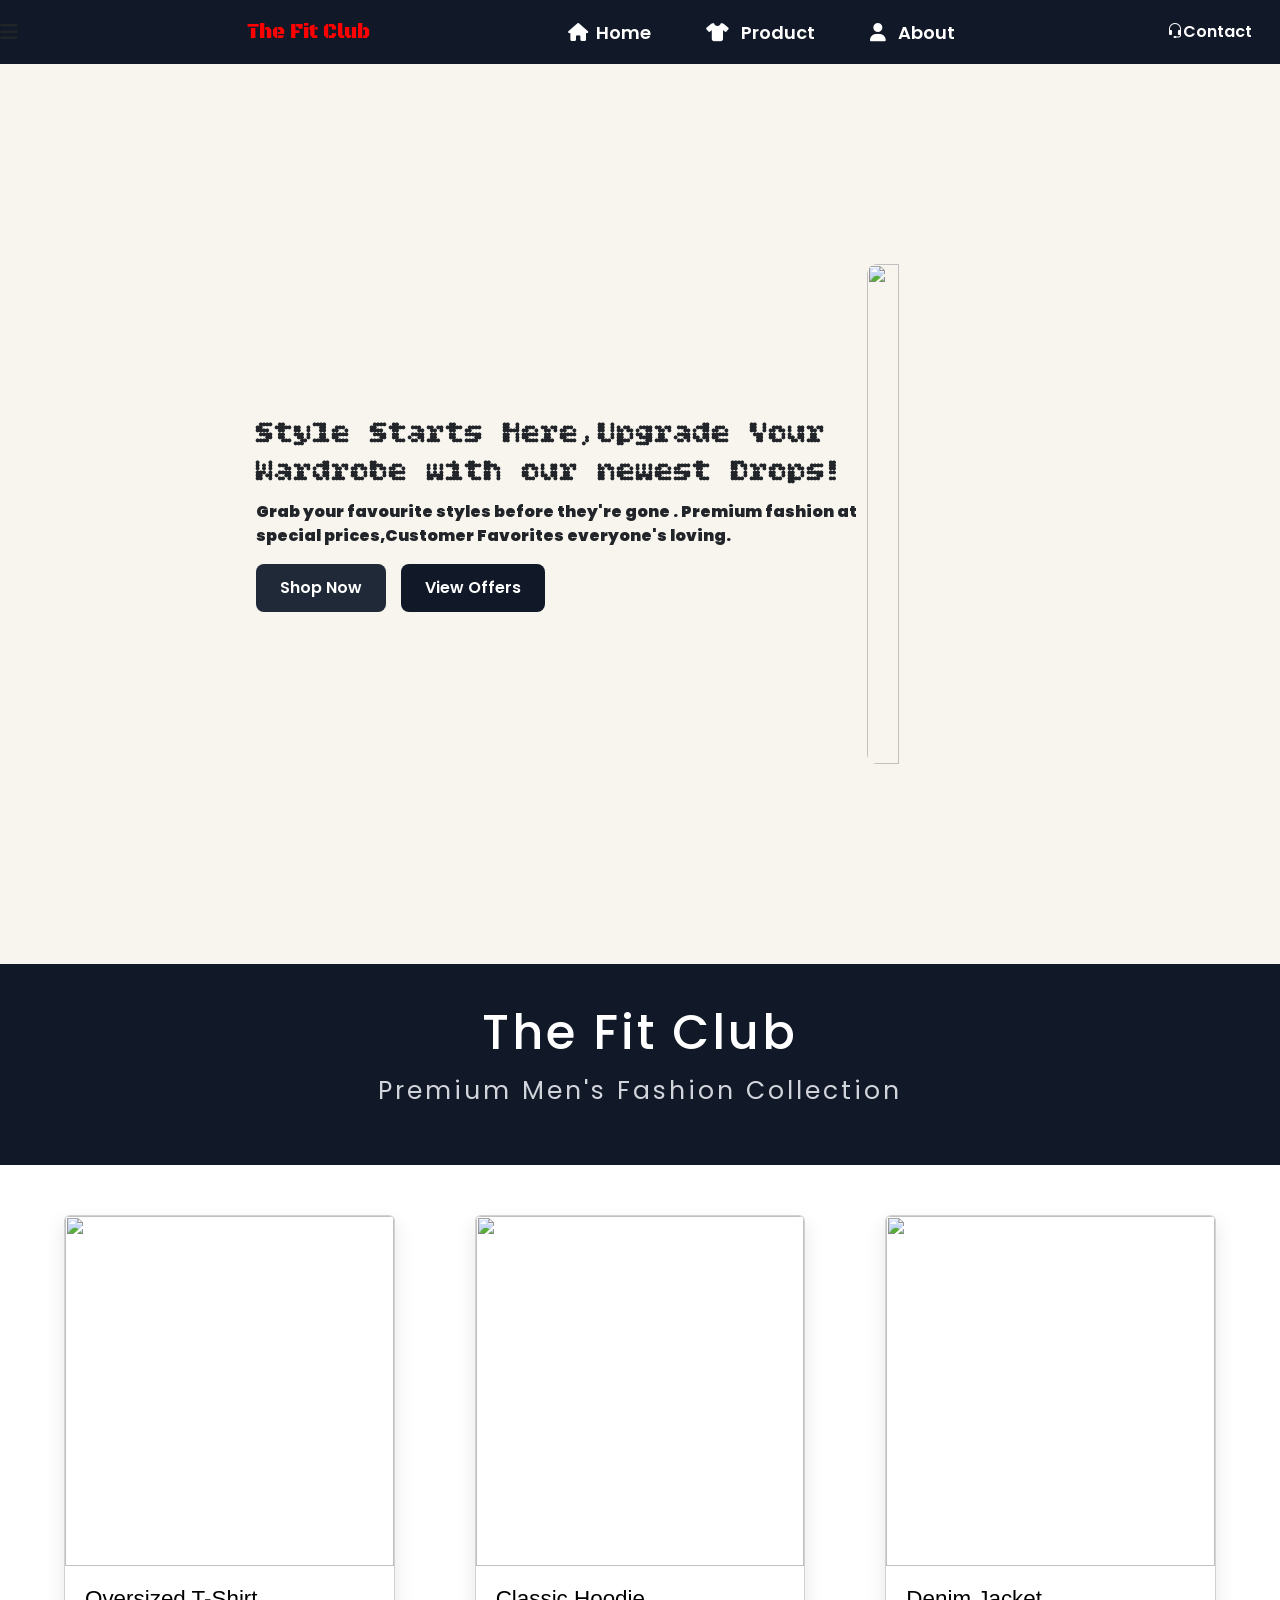
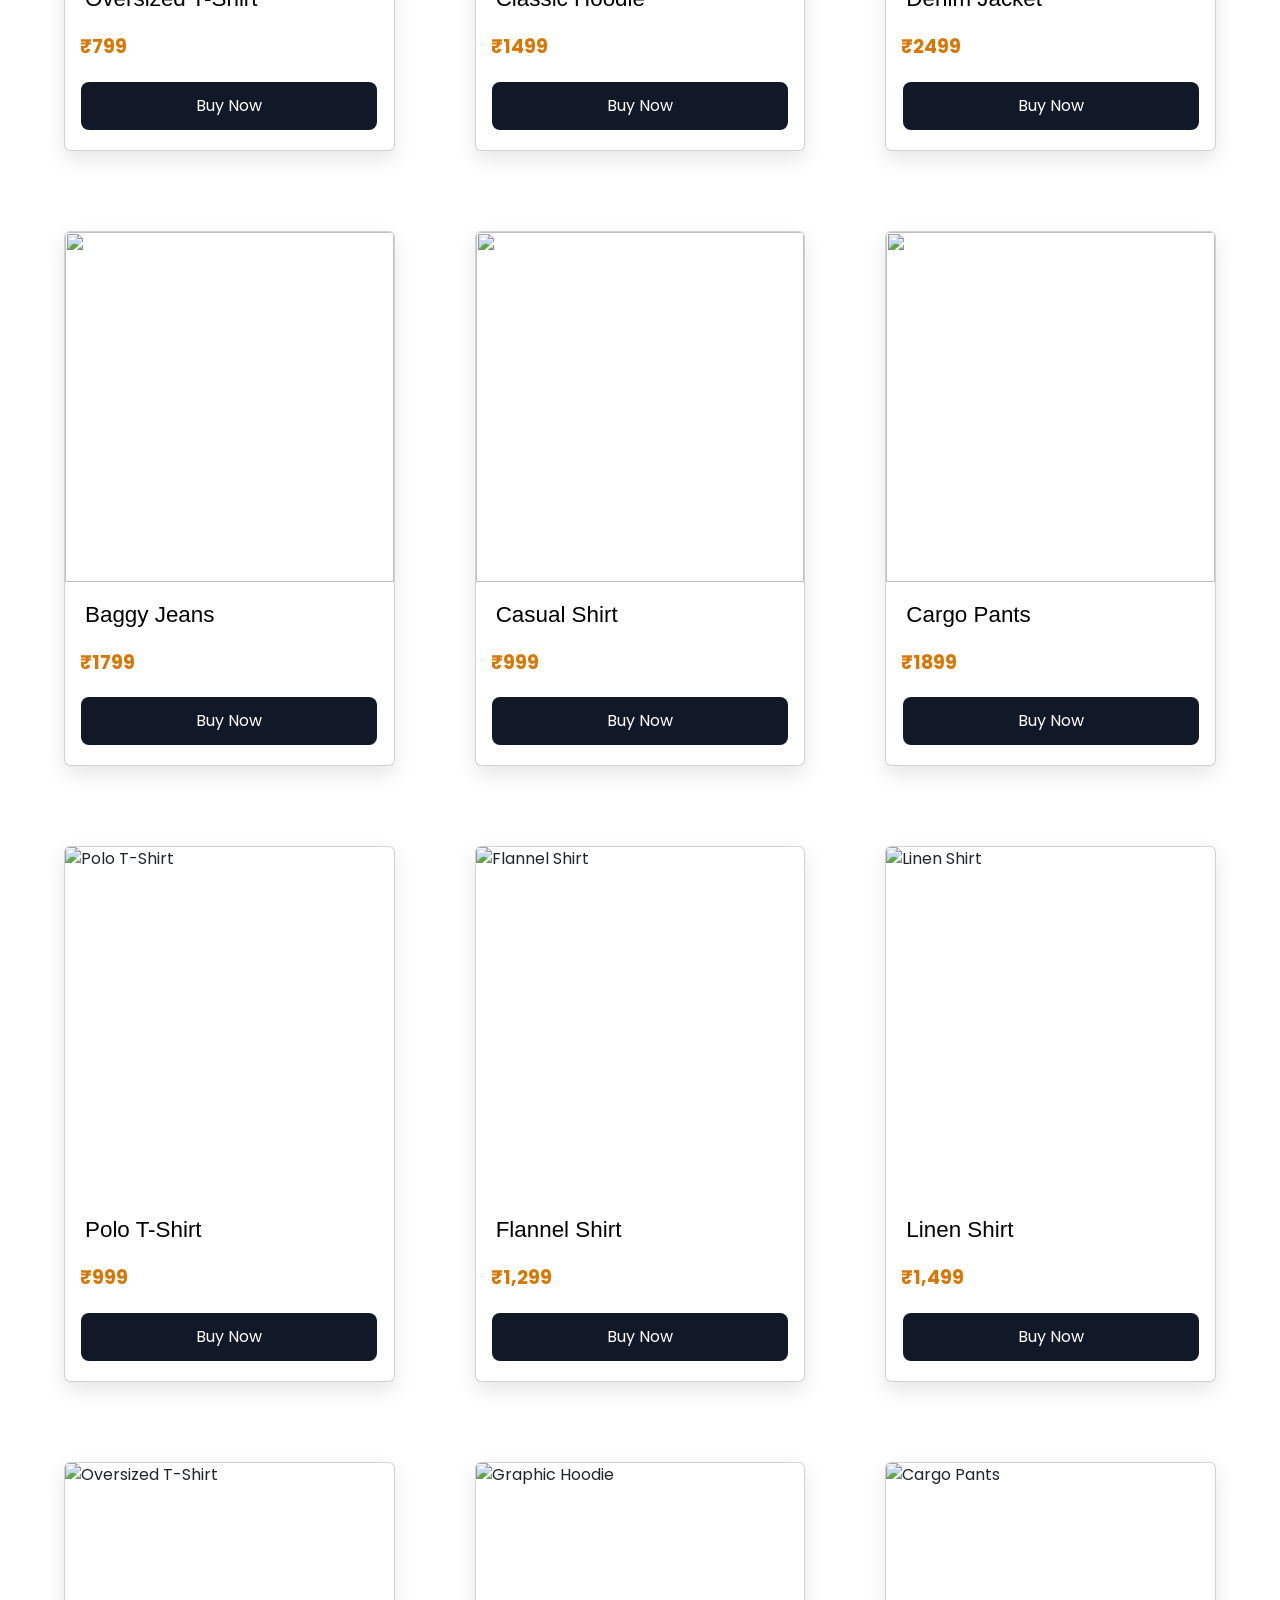
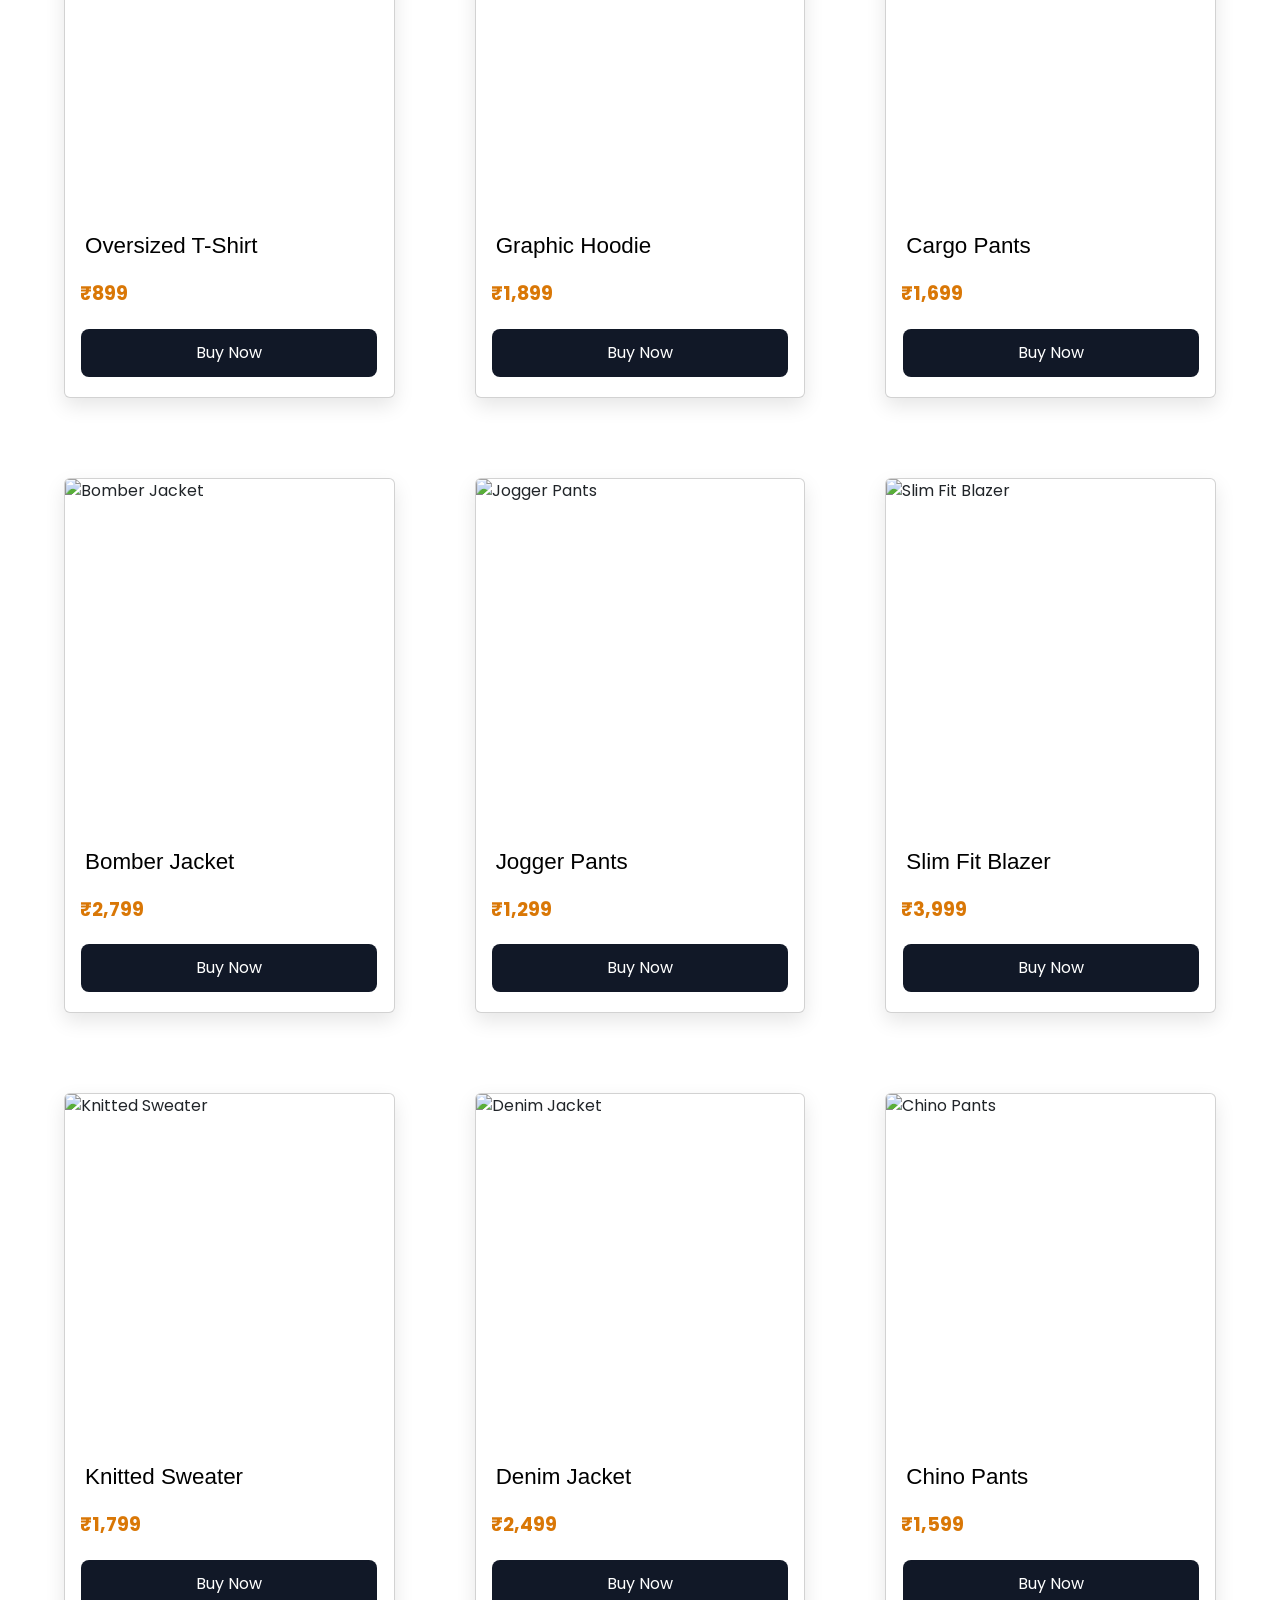
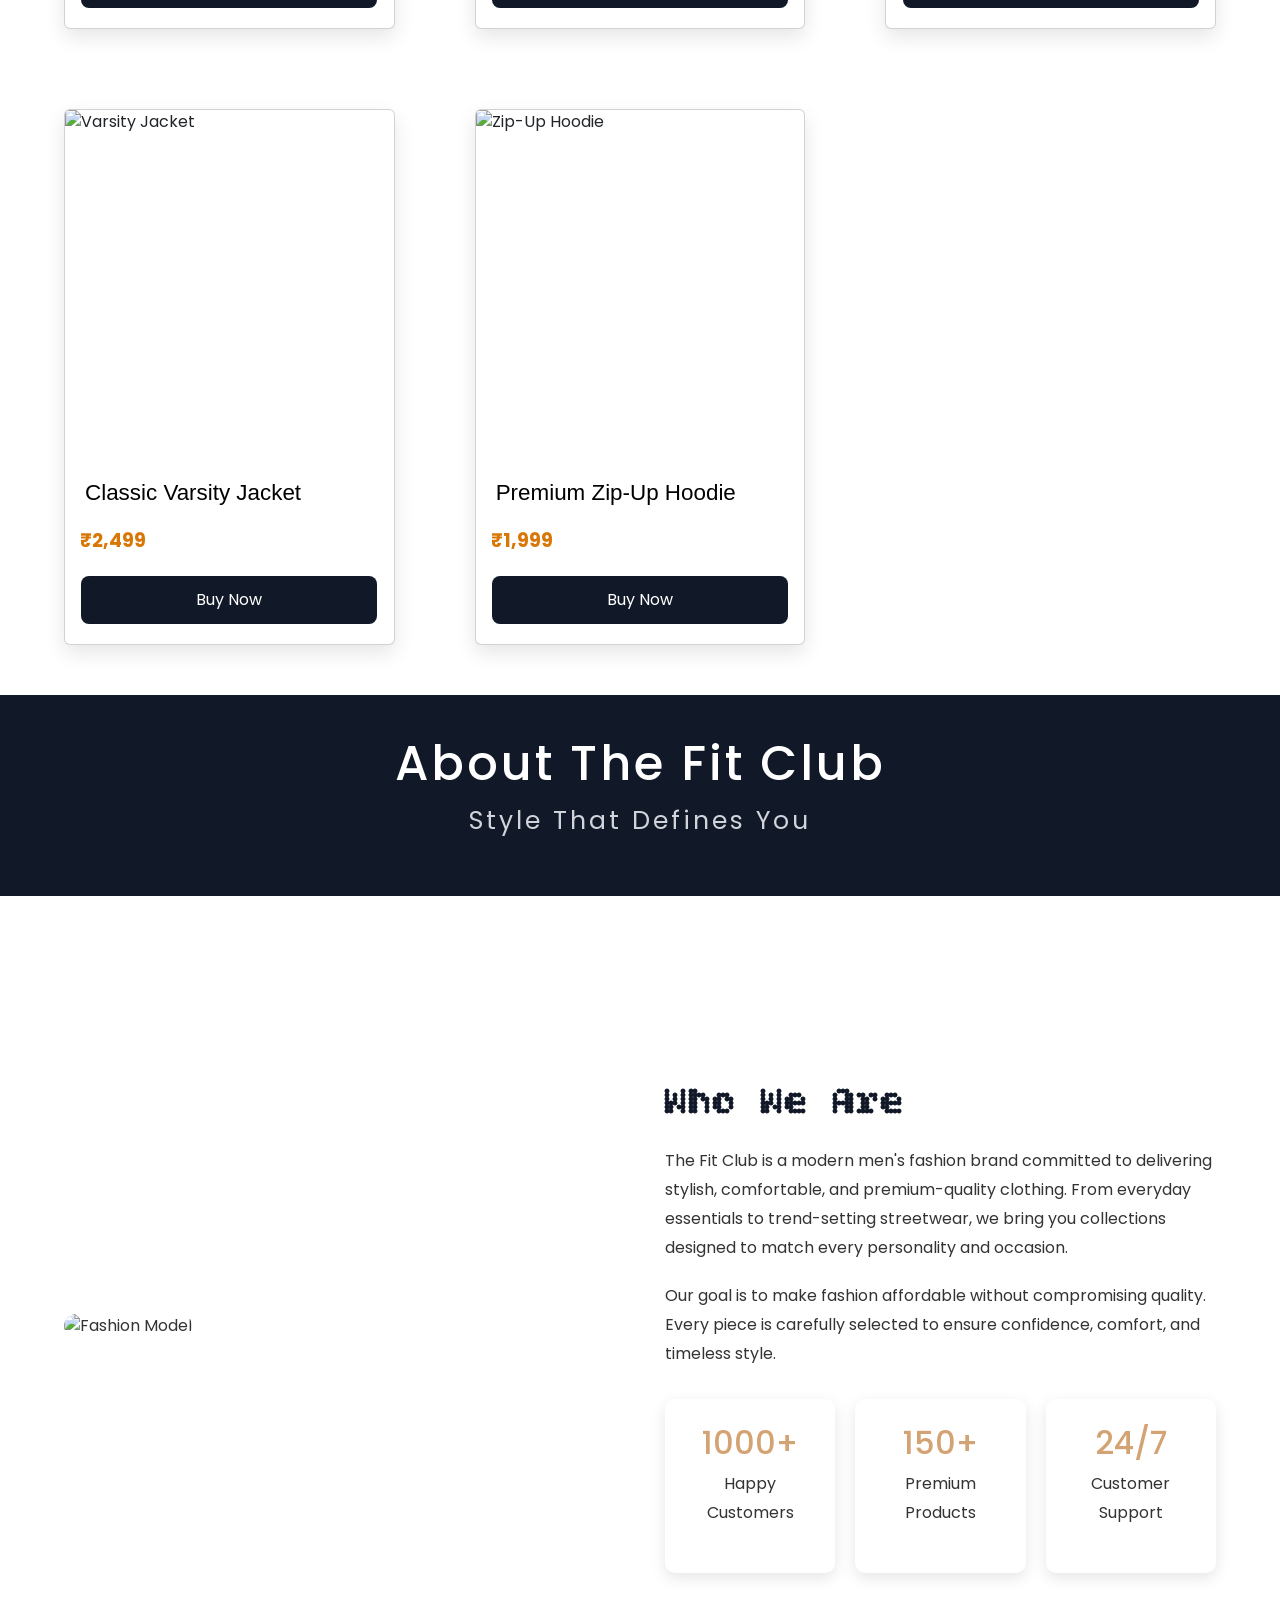
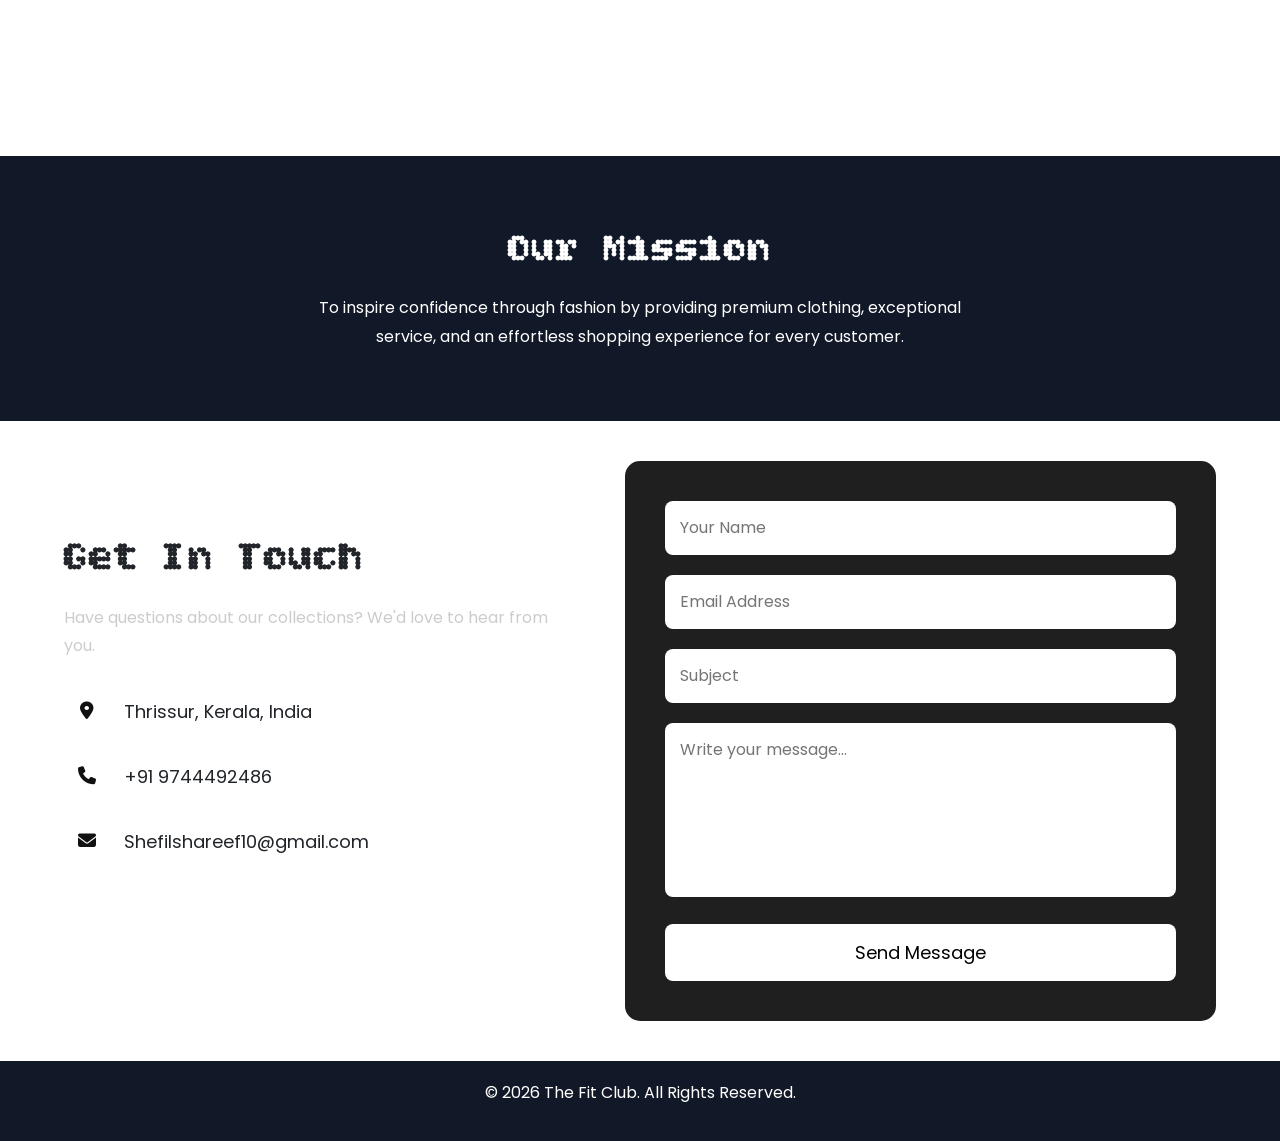
==== index.html @ 522045b1 "Add files via upload" ====
<!doctype html>
<html lang="en">
  <head>
    <meta charset="UTF-8" />
    <meta name="viewport" content="width=device-width, initial-scale=1.0" />
    <link rel="preconnect" href="https://fonts.googleapis.com" />
    <link rel="preconnect" href="https://fonts.gstatic.com" crossorigin />
    <link
      href="https://fonts.googleapis.com/css2?family=Black+Ops+One&family=Caveat:wght@400..700&family=Felipa&family=Fontdiner+Swanky&family=Oswald:wght@200..700&family=Pacifico&family=Yatra+One&display=swap"
      rel="stylesheet"
    />
    <link rel="preconnect" href="https://fonts.googleapis.com" />
    <link rel="preconnect" href="https://fonts.gstatic.com" crossorigin />
    <link
      href="https://fonts.googleapis.com/css2?family=Bitcount+Grid+Double:wght@100..900&family=Black+Ops+One&family=Caveat:wght@400..700&family=Felipa&family=Fontdiner+Swanky&family=Oswald:wght@200..700&family=Pacifico&family=Yatra+One&display=swap"
      rel="stylesheet"
    />

    <title>Document</title>
    <link rel="stylesheet" href="./style.css" />
    <link
      rel="stylesheet"
      href="https://cdnjs.cloudflare.com/ajax/libs/font-awesome/6.7.2/css/all.min.css"
    />
    <!-- Font Awesome -->
    <link
      rel="stylesheet"
      href="https://cdnjs.cloudflare.com/ajax/libs/font-awesome/6.6.0/css/all.min.css"
    />

    <!-- Google Font -->
    <link
      href="https://fonts.googleapis.com/css2?family=Poppins:wght@300;400;600;700&display=swap"
      rel="stylesheet"
    />
    <link
      rel="stylesheet"
      href="https://cdn.jsdelivr.net/npm/bootstrap-icons@1.11.3/font/bootstrap-icons.min.css"
    />
    <link
      rel="stylesheet"
      href="https://cdnjs.cloudflare.com/ajax/libs/font-awesome/6.7.2/css/all.min.css"
    />
    <link
      href="https://cdn.jsdelivr.net/npm/bootstrap@5.3.8/dist/css/bootstrap.min.css"
      rel="stylesheet"
      integrity="sha384-sRIl4kxILFvY47J16cr9ZwB07vP4J8+LH7qKQnuqkuIAvNWLzeN8tE5YBujZqJLB"
      crossorigin="anonymous"
    />
  </head>
  <body>
    <!-- navbar -->
    <div class="nav">
      <div class="menu" onclick="toggleMenu()">
        <i class="fa-solid fa-bars"></i>
      </div>
      <div class="navhead">
        <p id="headname">The Fit Club</p>
      </div>
      <div class="nava">
        <a href="#home"><i class="fa-solid fa-house"></i>Home</a>
        <a href="#product"><i class="fa-solid fa-shirt"></i> Product</a>
        <a href="#about"><i class="fa-solid fa-user"></i> About</a>
      </div>
      <div class="btn">
        <a href="#contact"><i class="bi bi-headset"></i>Contact</a>
      </div>
    </div>

    <!-- home -->
    <div id="home">
      <div class="homeContent">
        <h2>Style Starts Here,Upgrade Your Wardrobe with our newest Drops!</h2>
        <p>
          Grab your favourite styles before they're gone . Premium fashion at
          special prices,Customer Favorites everyone's loving.
        </p>
        <div class="homebtn">
          <div id="shop">
            <a href="#product">Shop Now</a>
          </div>
          <div id="offer">
            <a href="./offer.html">View Offers</a>
          </div>
        </div>
      </div>
      <div class="slider">
        <div class="slides">
          <img src="./images/hero.jpeg" alt="" />
          <img src="./images/hero2.jpeg" alt="" />
          <img src="./images/hero3.jpeg" alt="" />
          <img src="./images/hero4.jpeg" alt="" />
          <!-- <img src="./images/hero2.jpg" alt="" /> -->
        </div>
      </div>
    </div>

    <!-- product page -->
    <header>
      <h1>The Fit Club</h1>
      <p>Premium Men's Fashion Collection</p>
    </header>

    <section class="products" id="product">
      <div class="card">
        <img src="./images/oversize t shirt.jpeg" alt="" />
        <h3>Oversized T-Shirt</h3>
        <p>₹799</p>
        <button>Buy Now</button>
      </div>

      <div class="card">
        <img src="./images/classic hoodie.jpeg" alt="" />
        <h3>Classic Hoodie</h3>
        <p>₹1499</p>
        <button>Buy Now</button>
      </div>

      <div class="card">
        <img src="./images/denim jacket.jpeg" alt="" />
        <h3>Denim Jacket</h3>
        <p>₹2499</p>
        <button>Buy Now</button>
      </div>

      <div class="card">
        <img src="./images/baggy jeans.jpeg" alt="" />
        <h3>Baggy Jeans</h3>
        <p>₹1799</p>
        <button>Buy Now</button>
      </div>

      <div class="card">
        <img src="./images/casual shirt.jpeg" alt="" />
        <h3>Casual Shirt</h3>
        <p>₹999</p>
        <button>Buy Now</button>
      </div>

      <div class="card">
        <img src="./images/cargo pant.jpeg" alt="" />
        <h3>Cargo Pants</h3>
        <p>₹1899</p>
        <button>Buy Now</button>
      </div>

      <div class="card">
        <img src="./images/polo tshirt.jpeg" alt="Polo T-Shirt" />
        <h3>Polo T-Shirt</h3>
        <p>₹999</p>
        <button>Buy Now</button>
      </div>

      <div class="card">
        <img src="./images/flannel shirt.jpeg" alt="Flannel Shirt" />
        <h3>Flannel Shirt</h3>
        <p>₹1,299</p>
        <button>Buy Now</button>
      </div>

      <div class="card">
        <img src="./images/linen shirt.jpeg" alt="Linen Shirt" />
        <h3>Linen Shirt</h3>
        <p>₹1,499</p>
        <button>Buy Now</button>
      </div>

      <div class="card">
        <img src="./images/oversize tshirt2.jpeg" alt="Oversized T-Shirt" />
        <h3>Oversized T-Shirt</h3>
        <p>₹899</p>
        <button>Buy Now</button>
      </div>

      <div class="card">
        <img src="./images/graphic hoodie.jpeg" alt="Graphic Hoodie" />
        <h3>Graphic Hoodie</h3>
        <p>₹1,899</p>
        <button>Buy Now</button>
      </div>

      <div class="card">
        <img src="./images/cargo pant2.jpeg" alt="Cargo Pants" />
        <h3>Cargo Pants</h3>
        <p>₹1,699</p>
        <button>Buy Now</button>
      </div>

      <div class="card">
        <img src="./images/bomber jacket.jpeg" alt="Bomber Jacket" />
        <h3>Bomber Jacket</h3>
        <p>₹2,799</p>
        <button>Buy Now</button>
      </div>

      <div class="card">
        <img src="./images/jogger pant.jpeg" alt="Jogger Pants" />
        <h3>Jogger Pants</h3>
        <p>₹1,299</p>
        <button>Buy Now</button>
      </div>

      <div class="card">
        <img src="./images/slim fit blazer.jpeg" alt="Slim Fit Blazer" />
        <h3>Slim Fit Blazer</h3>
        <p>₹3,999</p>
        <button>Buy Now</button>
      </div>

      <div class="card">
        <img src="./images/knitted sweater.jpeg" alt="Knitted Sweater" />
        <h3>Knitted Sweater</h3>
        <p>₹1,799</p>
        <button>Buy Now</button>
      </div>

      <div class="card">
        <img src="./images/denim jacket2.jpeg" alt="Denim Jacket" />
        <h3>Denim Jacket</h3>
        <p>₹2,499</p>
        <button>Buy Now</button>
      </div>

      <div class="card">
        <img src="/images/chino pant.jpeg" alt="Chino Pants" />
        <h3>Chino Pants</h3>
        <p>₹1,599</p>
        <button>Buy Now</button>
      </div>

      <div class="card">
        <img src="./images/varsity jacket.jpeg" alt="Varsity Jacket" />
        <h3>Classic Varsity Jacket</h3>
        <p>₹2,499</p>
        <button>Buy Now</button>
      </div>

      <div class="card">
        <img src="./images/zip up hoodie.jpeg" alt="Zip-Up Hoodie" />
        <h3>Premium Zip-Up Hoodie</h3>
        <p>₹1,999</p>
        <button>Buy Now</button>
      </div>
    </section>

    <!-- about page -->
    <header>
      <h1>About The Fit Club</h1>
      <p>Style That Defines You</p>
    </header>
    <section class="about" id="about">
      <div class="about-image">
        <img
          src="./images/ChatGPT Image Jul 9, 2026, 10_42_17 PM.png"
          alt="Fashion Model"
        />
      </div>

      <div class="about-content">
        <h2>Who We Are</h2>

        <p>
          The Fit Club is a modern men's fashion brand committed to delivering
          stylish, comfortable, and premium-quality clothing. From everyday
          essentials to trend-setting streetwear, we bring you collections
          designed to match every personality and occasion.
        </p>

        <p>
          Our goal is to make fashion affordable without compromising quality.
          Every piece is carefully selected to ensure confidence, comfort, and
          timeless style.
        </p>

        <div class="about-boxes">
          <div class="box">
            <h3>1000+</h3>
            <p>Happy Customers</p>
          </div>

          <div class="box">
            <h3>150+</h3>
            <p>Premium Products</p>
          </div>

          <div class="box">
            <h3>24/7</h3>
            <p>Customer Support</p>
          </div>
        </div>
      </div>
    </section>

    <section class="mission">
      <h2>Our Mission</h2>

      <p>
        To inspire confidence through fashion by providing premium clothing,
        exceptional service, and an effortless shopping experience for every
        customer.
      </p>
    </section>

    <!-- contact page -->
    <section class="contact-container">
      <div class="contact-info" id="contact">
        <h2>Get In Touch</h2>
        <p>Have questions about our collections? We'd love to hear from you.</p>

        <div class="info">
          <i class="fa-solid fa-location-dot"></i>
          <span>Thrissur, Kerala, India</span>
        </div>

        <div class="info">
          <i class="fa-solid fa-phone"></i>
          <span>+91 9744492486</span>
        </div>

        <div class="info">
          <i class="fa-solid fa-envelope"></i>
          <span>Shefilshareef10@gmail.com</span>
        </div>

        <div class="social-icons">
          <a href="#"><i class="fab fa-facebook-f"></i></a>
          <a href="#"><i class="fab fa-instagram"></i></a>
          <a href="#"><i class="fab fa-x-twitter"></i></a>
          <a href="#"><i class="fab fa-linkedin-in"></i></a>
        </div>
      </div>

      <div class="contact-form">
        <form>
          <input type="text" placeholder="Your Name" required />

          <input type="email" placeholder="Email Address" required />

          <input type="text" placeholder="Subject" />

          <textarea rows="6" placeholder="Write your message..."></textarea>

          <button type="submit">Send Message</button>
        </form>
      </div>
    </section>

    <footer>
      <p>© 2026 The Fit Club. All Rights Reserved.</p>
    </footer>

    <!-- viewoffer -->
    <!-- <div id="offer">
      <a href="#" id="offerBtn">View Offers</a>
    </div> -->
    <script src="./index.js"></script>
  </body>
</html>
---- style.css ----
html {
  scroll-behavior: smooth;
}
body {
  background-color: #f8f4ee;
}
#headname {
  color: red;
  padding-left: 50px;
}

/* navbar */

.nava a {
  text-decoration: none;
  color: white;
  font-size: 18px;
  margin: 0 20px;
  transition: 0.3s;
}

.nava a i {
  margin-right: 8px;
}

.nava a:hover {
  color: #d4a373;
}
.nav {
  display: flex;
  justify-content: space-between;
  align-items: center;
  font-size: 20px;
  padding: 0 15px 0 15px;
  background-color: #111827;
}
.nav a {
  color: white;
  text-decoration: none;
  font-weight: 600;
}
/* .nav a:hover {
  color: #fbbf24;
} */
/* .btn {
  background: #d4a373;
  color: white;
  border: none;
  padding: 10px 20px;
  border-radius: 5px;
} */
.btn button {
  display: flex;
  align-items: center;
  justify-content: center;
  gap: 8px;
  padding: 10px 20px;
  border: none;
  border-radius: 6px;
  background: #111827;
  color: white;
  cursor: pointer;
  font-size: 16px;
  font-weight: 500;
  transition: 0.3s;
}

.btn button:hover {
  background: #d4a373;
}

.btn button i {
  font-size: 18px;
}
.nav p {
  font-family: "Black Ops One", system-ui;
  font-weight: 400;
  font-style: normal;
  padding-top: 18px;
}
.navhead {
  display: flex;
  justify-content: center;
  align-items: center;
  gap: 15px;
}

.nava {
  display: flex;
  gap: 15px;
  justify-content: center;
  align-items: center;
}
/* home */

#home {
  background-color: #f8f4ee;
  height: 100vh;
  display: flex;
  justify-content: center;
  align-items: center;
  gap: 10px;
  font-weight: 900;
  padding: 20%;
}
.homeContent {
  display: flex;
  flex-direction: column;
  justify-content: space-between;
}
h2 {
  font-size: 50%;
  font-family: "Bitcount Grid Double", system-ui;
  font-optical-sizing: auto;
}
.homebtn {
  display: flex;
  justify-content: flex-start;
  gap: 15px;
}
#shop:hover {
  background: #111827;
  color: #fbbf24;
  transform: scale(1.05);
  box-shadow: 0 10px 25px rgba(0, 0, 0, 0.25);
}
#offer {
  background: #111827;
  color: white;
  border: none;
  padding: 12px 24px;
  border-radius: 8px;
  font-size: 16px;
  font-weight: 600;
  cursor: pointer;
  transition: 0.3s ease;
}
#offer a {
  text-decoration: none;
  color: inherit;
}
#offer:hover {
  background: #111827;
  color: #fbbf24;
  transform: scale(1.05);
  box-shadow: 0 10px 25px rgba(0, 0, 0, 0.25);
  transition: 0.3s ease;
}

#shop {
  background: #1f2937;
  color: white;
  border: none;
  padding: 12px 24px;
  border-radius: 8px;
  font-size: 16px;
  font-weight: 600;
  cursor: pointer;
}
#shop a {
  text-decoration: none;
  color: inherit;
}

.slider {
  width: 40%;
  overflow: hidden;
}
.slides {
  display: flex;
  width: 500%;
  animation: slide 20s infinite;
}

.slides img {
  width: 20%;
  height: 500px;
  object-fit: cover;
  border-radius: 10px;
}
@keyframes slide {
  0%,
  20% {
    transform: translateX(0);
  }

  25%,
  40% {
    transform: translateX(-20%);
  }

  45%,
  60% {
    transform: translateX(-40%);
  }

  65%,
  80% {
    transform: translateX(-60%);
  }

  85%,
  100% {
    transform: translateX(-80%);
  }
}

/* product */

.products {
  width: 90%;
  margin: 50px auto;
  display: grid;
  grid-template-columns: repeat(auto-fit, minmax(280px, 1fr));
  gap: 80px;
}

.card {
  background: white;
  border-radius: 15px;
  overflow: hidden;
  box-shadow: 0 5px 15px rgba(0, 0, 0, 0.1);
  transition: 0.3s;
}

.card:hover {
  transform: translateY(-10px);
}

.card img {
  width: 100%;
  height: 350px;
  object-fit: cover;
}

.card h3 {
  margin: 15px;
  font-size: 1.4rem;
}

.card p {
  margin: 0 15px 20px;
  font-size: 1.2rem;
  color: #d97706;
  font-weight: bold;
}

button {
  width: 90%;
  margin: 0 5% 20px;
  padding: 12px;
  border: none;
  border-radius: 8px;
  background: #111827;
  color: white;
  cursor: pointer;
  font-size: 16px;
}

button:hover {
  background: #d97706;
}

/* about page */
* {
  margin: 0;
  padding: 0;
  box-sizing: border-box;
  font-family: Arial, Helvetica, sans-serif;
}

body {
  background: #f8f5f2;
  color: #333;
}

header {
  background: #111827;
  color: white;
  text-align: center;
  padding: 60px 20px;
}

header h1 {
  font-size: 3rem;
}

header p {
  margin-top: 10px;
  color: #d1d5db;
}

.about {
  width: 90%;
  margin: 70px auto;
  display: flex;
  align-items: center;
  justify-content: space-between;
  gap: 50px;
  height: 80vh;
  color: #333;
}

.about-image {
  flex: 1;
}

.about-image img {
  width: 100%;
  border-radius: 15px;
}

.about-content {
  flex: 1;
}

.about-content h2 {
  color: #111827;
  font-size: 2.5rem;
  margin-bottom: 20px;
}

.about-content p {
  line-height: 1.8;
  margin-bottom: 20px;
}

.about-boxes {
  display: flex;
  gap: 20px;
  margin-top: 30px;
}

.box {
  flex: 1;
  background: white;
  padding: 25px;
  text-align: center;
  border-radius: 10px;
  box-shadow: 0 5px 15px rgba(0, 0, 0, 0.1);
}

.box h3 {
  color: #d4a373;
  font-size: 2rem;
}

.mission {
  background: #111827;
  color: white;
  text-align: center;
  padding: 70px 20px;
}

.mission h2 {
  font-size: 2.5rem;
  margin-bottom: 20px;
}

.mission p {
  max-width: 700px;
  margin: auto;
  line-height: 1.8;
}

footer {
  text-align: center;
  padding: 25px;
  background: #000;
  color: white;
}
header {
  background: #111827;
  color: white;
  text-align: center;
  padding: 60px 20px;
}

header h1 {
  font-size: 3rem;
}

header p {
  margin-top: 10px;
  color: #d1d5db;
}
@media (max-width: 768px) {
  .about {
    flex-direction: column;
    text-align: center;
  }

  .about-boxes {
    flex-direction: column;
  }

  header h1 {
    font-size: 2.3rem;
  }

  .about-content h2 {
    font-size: 2rem;
  }
}
/* contact page */
* {
  margin: 0;
  padding: 0;
  box-sizing: border-box;
  font-family: "Poppins", sans-serif;
}

body {
  background: #111;
  color: white;
}

header {
  text-align: center;
  padding: 40px;
  font-size: 25px;
  letter-spacing: 3px;
}

.contact-container {
  width: 90%;
  max-width: 1200px;
  margin: auto;
  display: flex;
  justify-content: space-between;
  align-items: center;
  gap: 50px;
  padding: 40px 0;
}

.contact-info {
  flex: 1;
}

.contact-info h2 {
  font-size: 42px;
  margin-bottom: 20px;
}

.contact-info p {
  color: #ccc;
  margin-bottom: 30px;
  line-height: 1.7;
}

.info {
  display: flex;
  align-items: center;
  margin: 20px 0;
  font-size: 18px;
}

.info i {
  width: 45px;
  height: 45px;
  background: #fff;
  color: #111;
  border-radius: 50%;
  display: flex;
  justify-content: center;
  align-items: center;
  margin-right: 15px;
}

.social-icons {
  margin-top: 40px;
}

.social-icons a {
  text-decoration: none;
}

.social-icons i {
  width: 45px;
  height: 45px;
  border: 2px solid white;
  border-radius: 50%;
  text-align: center;
  line-height: 42px;
  color: white;
  margin-right: 12px;
  transition: 0.3s;
}

.social-icons i:hover {
  background: white;
  color: black;
}

.contact-form {
  flex: 1;
  background: #1f1f1f;
  padding: 40px;
  border-radius: 15px;
}

.contact-form input,
.contact-form textarea {
  width: 100%;
  padding: 15px;
  margin-bottom: 20px;
  border: none;
  border-radius: 8px;
  outline: none;
  font-size: 16px;
}

.contact-form textarea {
  resize: none;
}

.contact-form button {
  width: 100%;
  padding: 15px;
  border: none;
  border-radius: 8px;
  background: #ffffff;
  color: black;
  font-size: 18px;
  cursor: pointer;
  transition: 0.3s;
}

.contact-form button:hover {
  background: #c8a97e;
  color: white;
}

@media (max-width: 900px) {
  .contact-container {
    flex-direction: column;
  }

  .contact-info {
    text-align: center;
  }

  .info {
    justify-content: center;
  }
}

/* offer page */
/* 
* {
  margin: 0;
  padding: 0;
  box-sizing: border-box;
  font-family: Arial, Helvetica, sans-serif;
}



/* Navbar */
body {
  background: #f8f5f2;
}

.logo {
  font-size: 28px;
  font-weight: bold;
}

.links {
  display: flex;
  gap: 30px;
}

.links a {
  text-decoration: none;
  color: white;
  transition: 0.3s;
}

.links a:hover {
  color: #d4a373;
}

/* Heading */

.offer-heading {
  text-align: center;
  padding: 60px 20px;
}

.offer-heading h1 {
  font-size: 50px;
  color: #111827;
}

.offer-heading p {
  margin-top: 15px;
  color: #666;
  font-size: 18px;
}

/* Cards */

.offers {
  width: 90%;
  margin: auto;
  display: grid;
  grid-template-columns: repeat(auto-fit, minmax(280px, 1fr));
  gap: 30px;
  padding-bottom: 60px;
}

.card {
  background: white;
  border-radius: 15px;
  overflow: hidden;
  position: relative;
  box-shadow: 0 8px 20px rgba(0, 0, 0, 0.1);
  transition: 0.3s;
}

.card:hover {
  transform: translateY(-10px);
}

.card img {
  width: 100%;
  height: 350px;
  object-fit: cover;
}

.card span {
  position: absolute;
  top: 15px;
  left: 15px;
  background: #e63946;
  color: white;
  padding: 8px 15px;
  border-radius: 20px;
  font-weight: bold;
}

.card h3 {
  margin: 20px;
  box-sizing: border-box;
  font-family: Arial, Helvetica, sans-serif;
  color: black;
}

.card h4 {
  margin: 0 20px 20px;
  color: #d4a373;
}

.card del {
  color: gray;
  margin-right: 8px;
}

.card button {
  width: 90%;
  margin: 0 5% 20px;
  padding: 12px;
  border: none;
  background: #111827;
  color: white;
  border-radius: 8px;
  cursor: pointer;
  transition: 0.3s;
}

.card button:hover {
  background: #d4a373;
}

/* Footer */

footer {
  background: #111827;
  color: white;
  text-align: center;
  padding: 20px;
}

/* Responsive */

@media (max-width: 768px) {
  nav {
    flex-direction: column;
    gap: 15px;
  }

  .links {
    flex-wrap: wrap;
    justify-content: center;
  }

  .offer-heading h1 {
    font-size: 36px;
  }

  .card img {
    height: 280px;
  }
}
.back-home {
  margin: 30px 60px;
}

.back-home a {
  display: inline-block;
  text-decoration: none;
  background: #111827;
  color: white;
  padding: 12px 24px;
  border-radius: 8px;
  font-size: 16px;
  font-weight: 600;
  transition: 0.3s ease;
}

.back-home a:hover {
  background: #d4a373;
  color: #111827;
  transform: translateX(-5px);
}
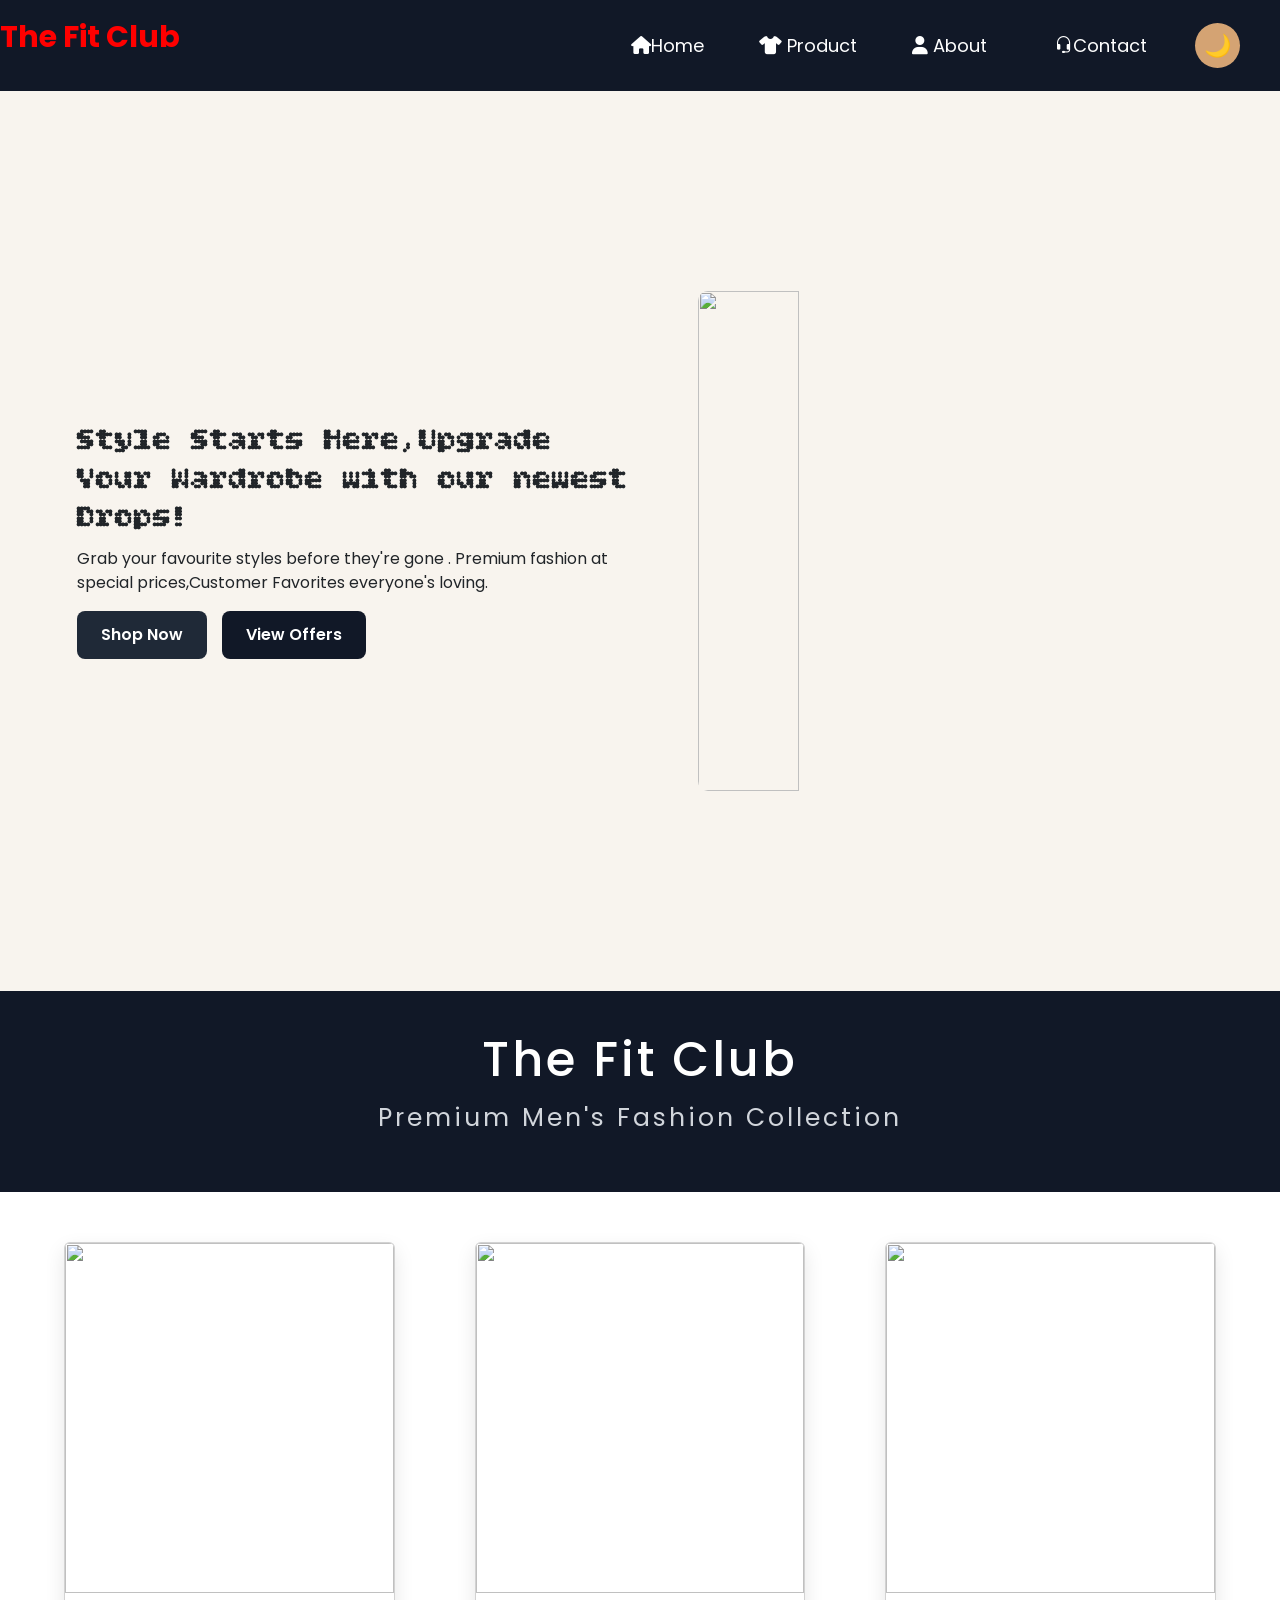
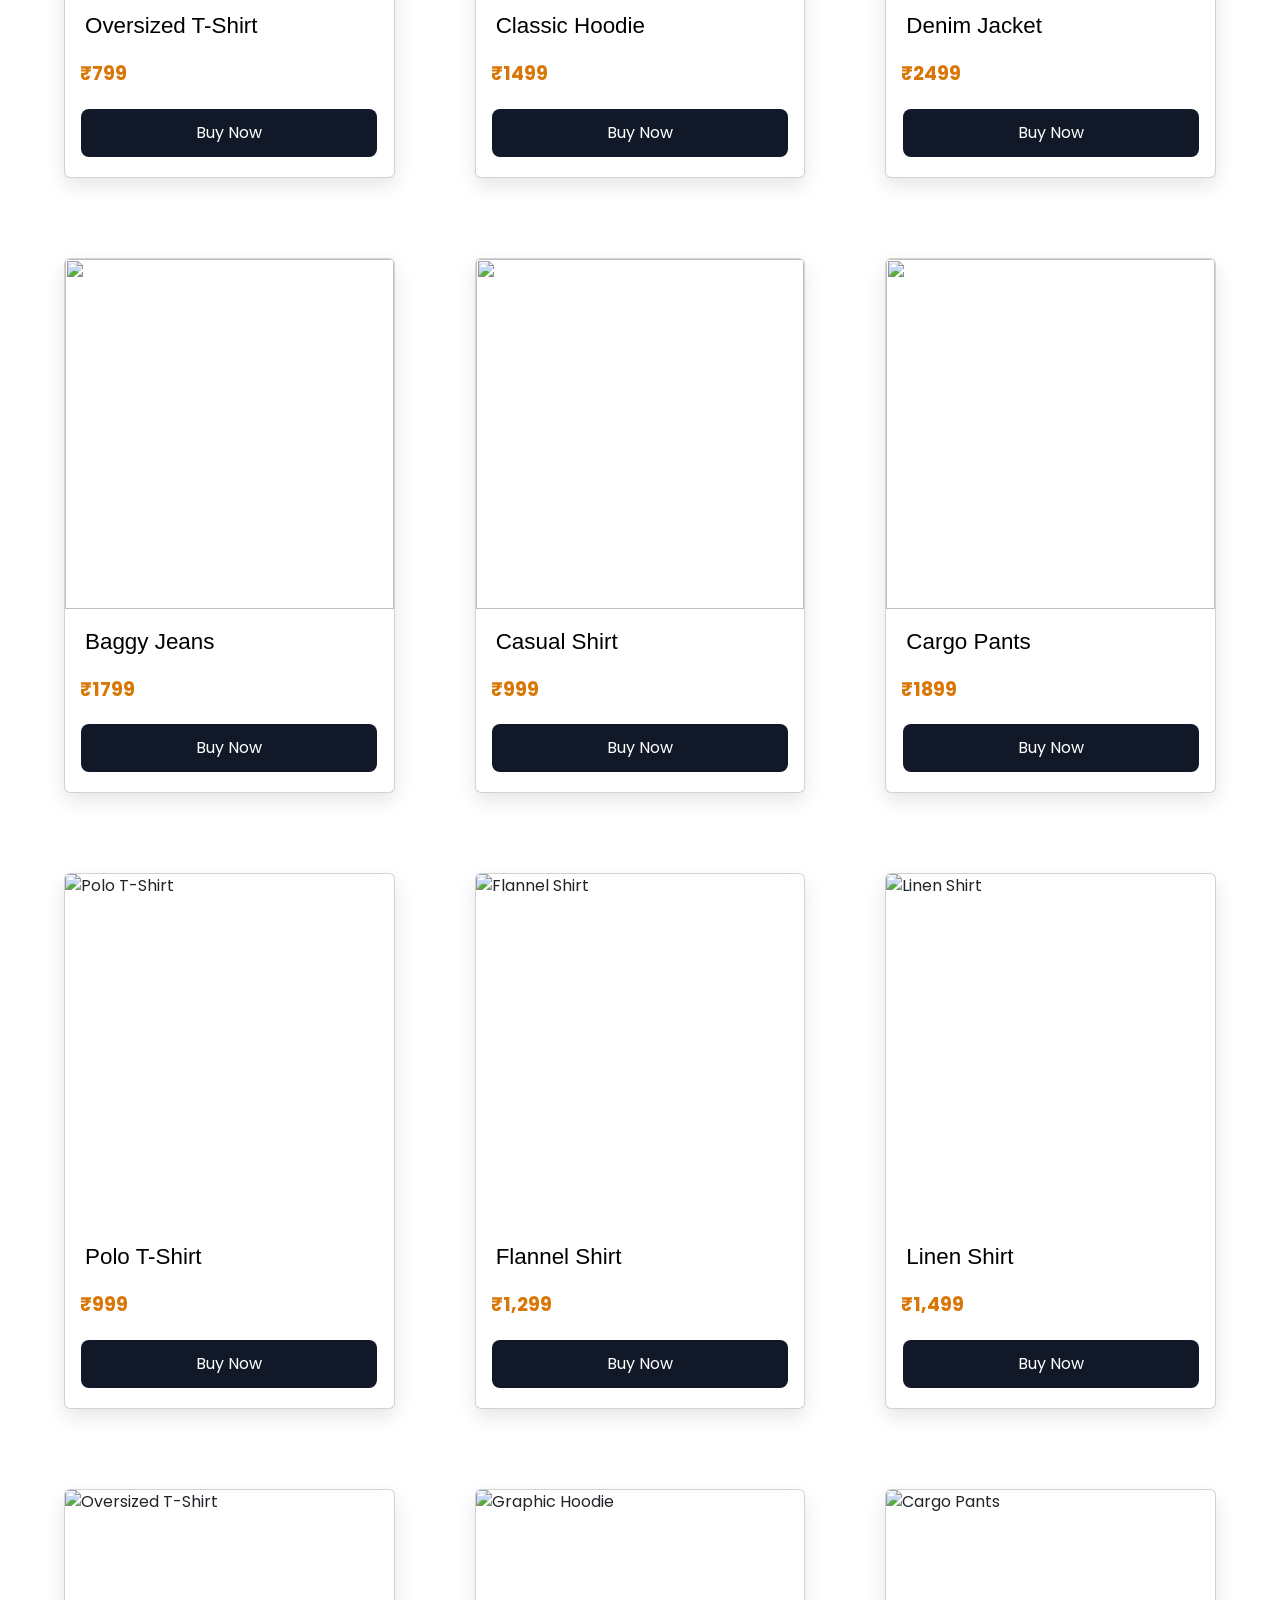
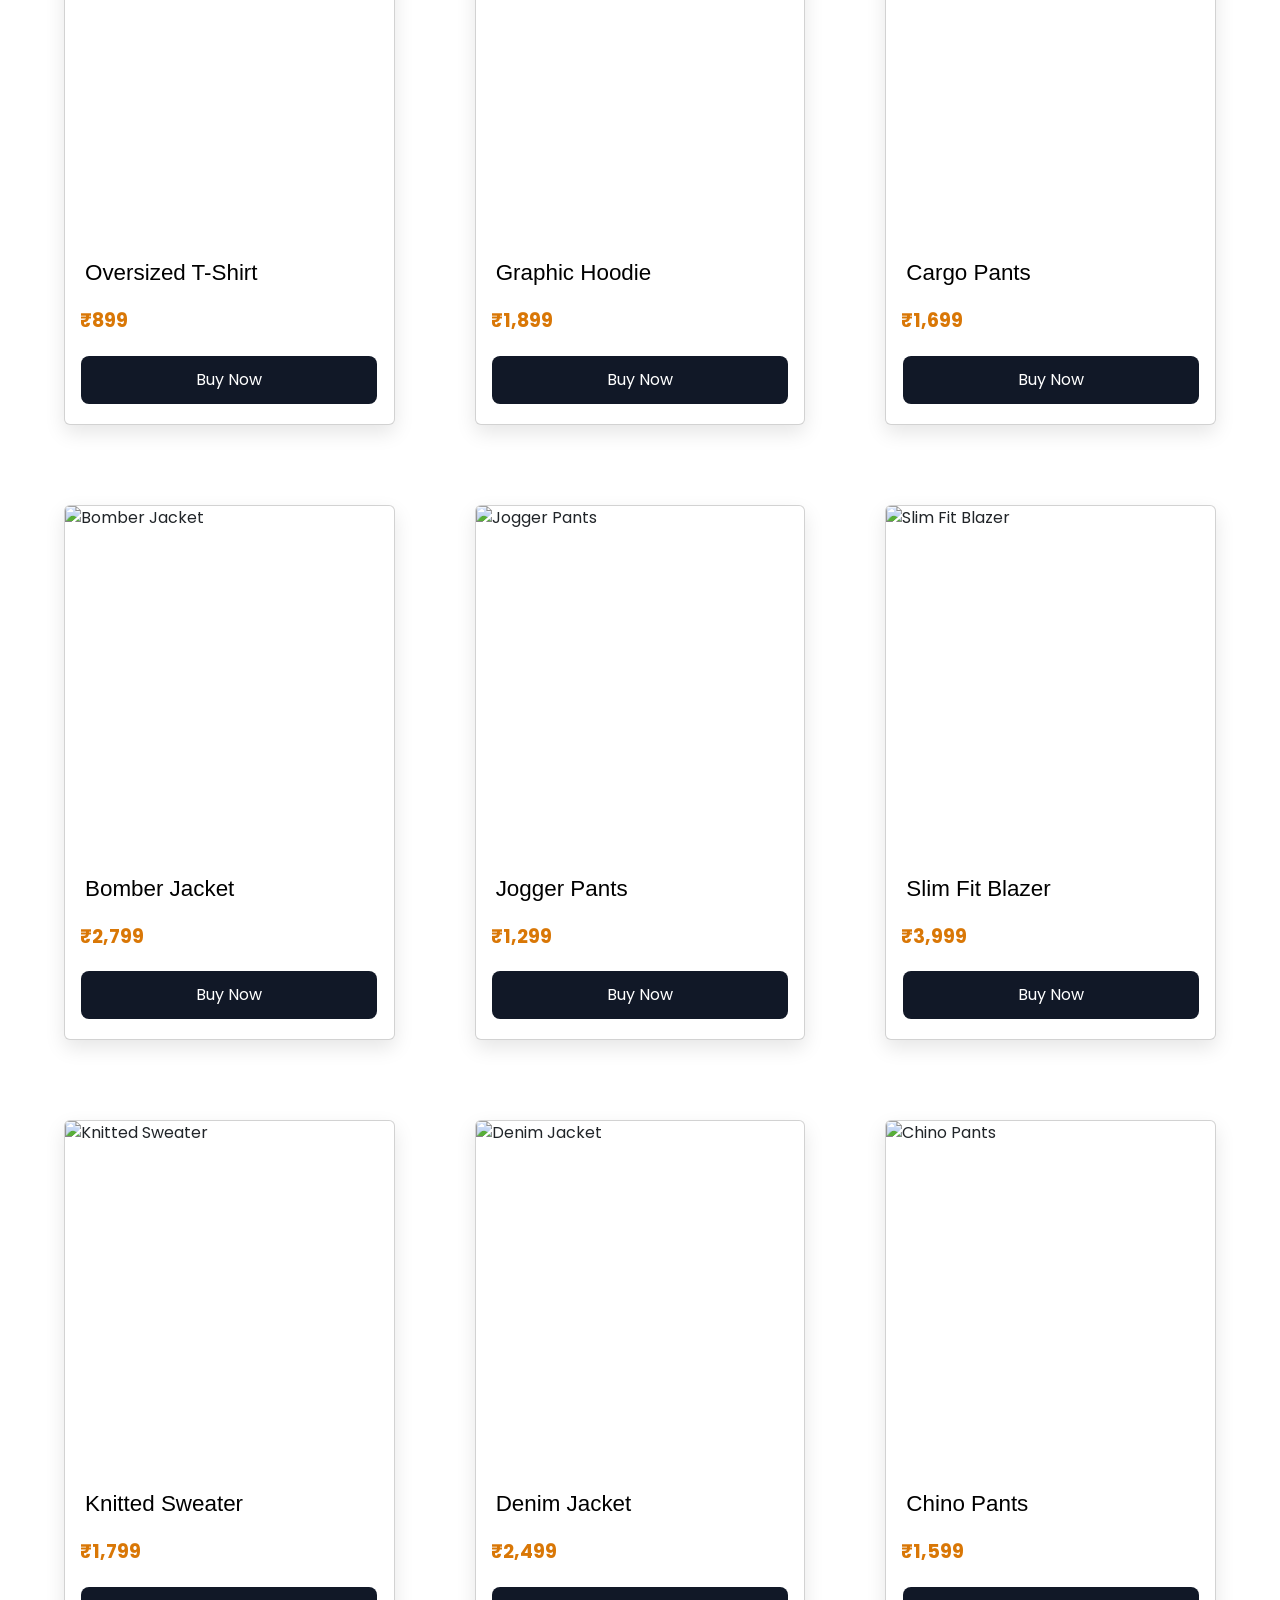
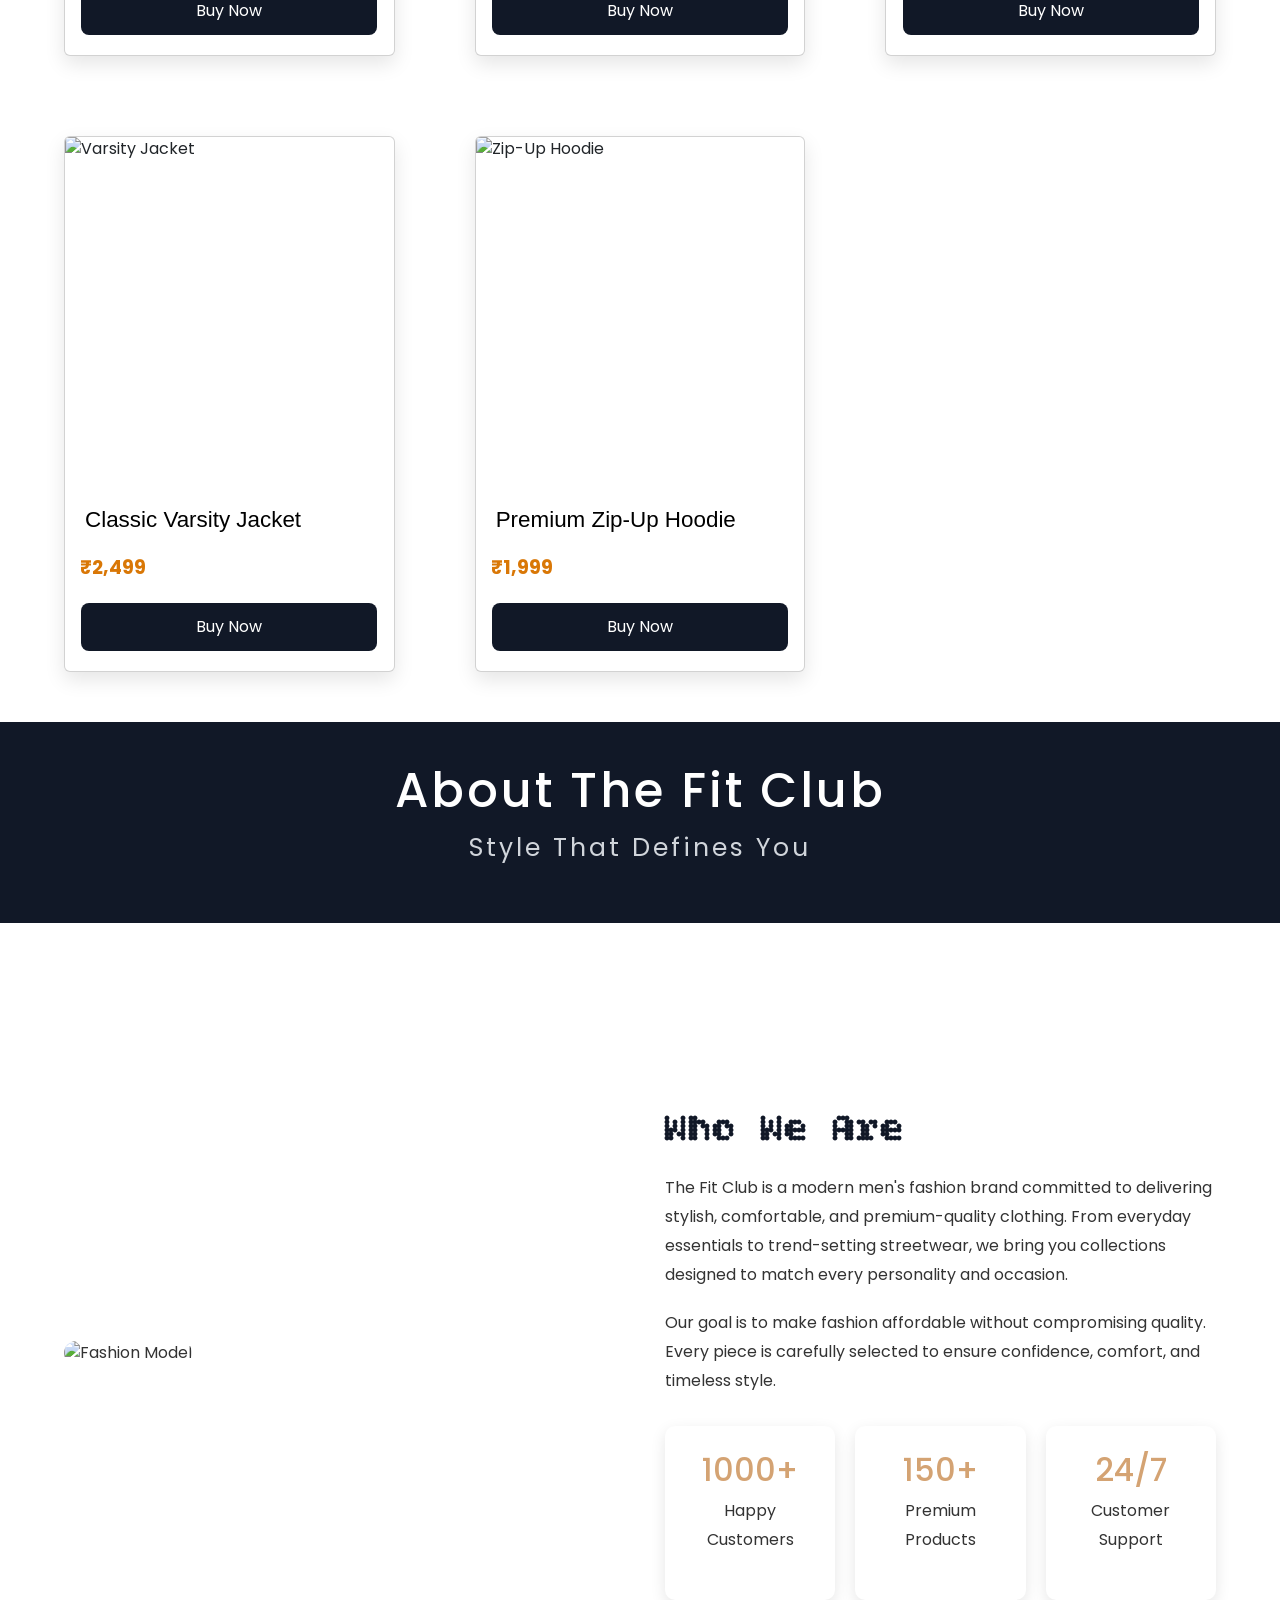
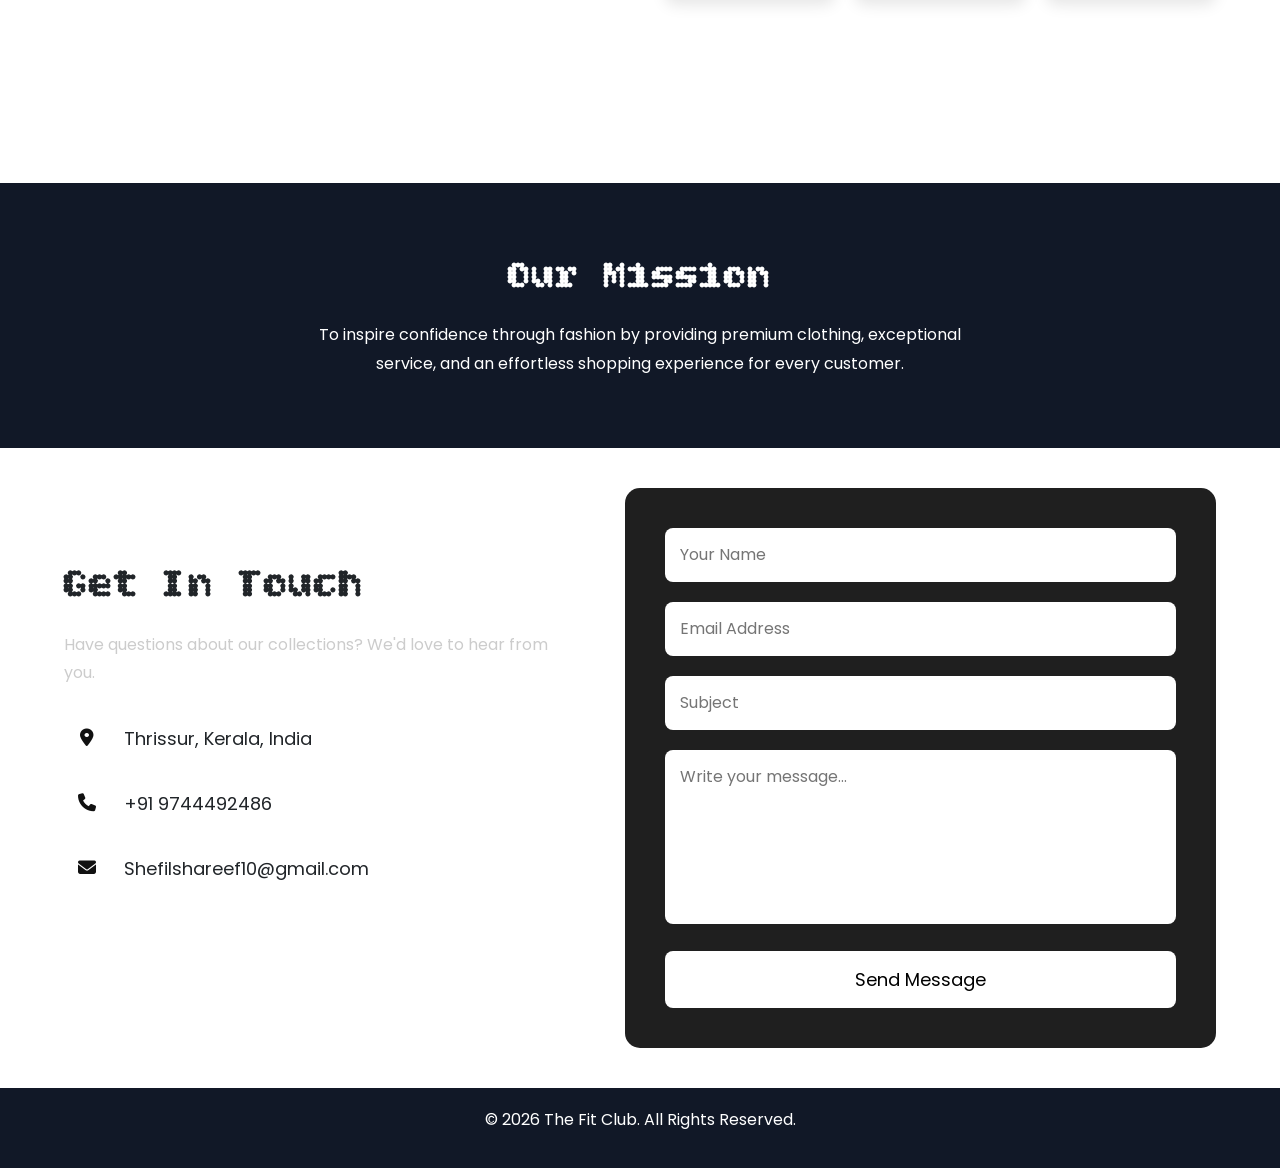
==== commit 2b99c7ef: "Add files via upload" ====
--- a/index.html
+++ b/index.html
@@ -22,6 +22,11 @@
       rel="stylesheet"
       href="https://cdnjs.cloudflare.com/ajax/libs/font-awesome/6.7.2/css/all.min.css"
     />
+    <link
+      rel="stylesheet"
+      href="https://cdn.jsdelivr.net/npm/bootstrap-icons@1.11.3/font/bootstrap-icons.min.css"
+    />
+
     <!-- Font Awesome -->
     <link
       rel="stylesheet"
@@ -51,19 +56,25 @@
   <body>
     <!-- navbar -->
     <div class="nav">
-      <div class="menu" onclick="toggleMenu()">
-        <i class="fa-solid fa-bars"></i>
+      <div class="hamburger" id="hamburger">
+        <i class="bi bi-list"></i>
       </div>
       <div class="navhead">
         <p id="headname">The Fit Club</p>
       </div>
-      <div class="nava">
+      <div class="nava" id="nava">
         <a href="#home"><i class="fa-solid fa-house"></i>Home</a>
         <a href="#product"><i class="fa-solid fa-shirt"></i> Product</a>
         <a href="#about"><i class="fa-solid fa-user"></i> About</a>
-      </div>
-      <div class="btn">
+        <div class="btn">
         <a href="#contact"><i class="bi bi-headset"></i>Contact</a>
+      </div>
+      <div class="right-side">
+         <div class="theme-toggle" id="themeToggle">
+            🌙
+        </div>
+      </div>
+    </div>
       </div>
     </div>
 
@@ -90,7 +101,7 @@
           <img src="./images/hero2.jpeg" alt="" />
           <img src="./images/hero3.jpeg" alt="" />
           <img src="./images/hero4.jpeg" alt="" />
-          <!-- <img src="./images/hero2.jpg" alt="" /> -->
+          <img src="./images/hero5.jpg" alt="" />
         </div>
       </div>
     </div>
--- a/style.css
+++ b/style.css
@@ -6,11 +6,20 @@
 }
 #headname {
   color: red;
-  padding-left: 50px;
+  font-size: 30px;
+  font-weight: bold;
 }
 
 /* navbar */
-
+.nav {
+  display: flex;
+  justify-content: space-between;
+  align-items: center;
+  padding: 15px 40px;
+  position: relative;
+  background-color: #111827;
+  font-size: 20px;
+}
 .nava a {
   text-decoration: none;
   color: white;
@@ -18,37 +27,9 @@
   margin: 0 20px;
   transition: 0.3s;
 }
-
-.nava a i {
-  margin-right: 8px;
-}
-
 .nava a:hover {
   color: #d4a373;
 }
-.nav {
-  display: flex;
-  justify-content: space-between;
-  align-items: center;
-  font-size: 20px;
-  padding: 0 15px 0 15px;
-  background-color: #111827;
-}
-.nav a {
-  color: white;
-  text-decoration: none;
-  font-weight: 600;
-}
-/* .nav a:hover {
-  color: #fbbf24;
-} */
-/* .btn {
-  background: #d4a373;
-  color: white;
-  border: none;
-  padding: 10px 20px;
-  border-radius: 5px;
-} */
 .btn button {
   display: flex;
   align-items: center;
@@ -64,19 +45,11 @@
   font-weight: 500;
   transition: 0.3s;
 }
-
-.btn button:hover {
-  background: #d4a373;
-}
-
-.btn button i {
-  font-size: 18px;
-}
-.nav p {
-  font-family: "Black Ops One", system-ui;
-  font-weight: 400;
-  font-style: normal;
-  padding-top: 18px;
+.nava {
+  display: flex;
+  gap: 15px;
+  justify-content: center;
+  align-items: center;
 }
 .navhead {
   display: flex;
@@ -85,28 +58,202 @@
   gap: 15px;
 }
 
-.nava {
-  display: flex;
-  gap: 15px;
-  justify-content: center;
-  align-items: center;
-}
+.hamburger {
+  display: none;
+  font-size: 32px;
+  color: white;
+  cursor: pointer;
+  z-index: 1001;
+  transition: 0.3s;
+}
+
+.hamburger:hover {
+  color: #d4a373;
+  transform: rotate(90deg);
+}
+.nava a {
+  transition: 0.3s;
+}
+
+.nava a:hover {
+  background: #1f2937;
+  color: #d4a373;
+  letter-spacing: 1px;
+}
+/* Mobile */
+@media (max-width: 768px) {
+  .nav {
+    position: relative;
+    padding: 18px 20px;
+  }
+
+  .hamburger {
+    display: block;
+  }
+
+  .navhead {
+    margin: auto;
+    padding: 0;
+  }
+
+  .nava {
+    z-index: 9999;
+
+    position: relative;
+    top: 100%;
+    left: 0;
+    width: 100%;
+    background: #111827;
+
+    display: flex;
+    flex-direction: column;
+
+    align-items: center;
+
+    gap: 25px;
+
+    padding: 0;
+
+    overflow: hidden;
+
+    max-height: 0;
+
+    transition: max-height 0.4s ease;
+  }
+
+  .nava.active {
+    max-height: 400px;
+    padding: 25px 0;
+  }
+
+  .nava a {
+    width: 100%;
+    text-align: center;
+    padding: 12px;
+    font-size: 18px;
+  }
+
+  .btn {
+    display: none;
+  }
+
+  .theme-toggle {
+    position: absolute;
+    right: 20px;
+    top: 16px;
+  }
+}
+
 /* home */
+/* MOBILE - HOME SECTION */
+@media (max-width: 768px) {
+  #home {
+    flex-direction: column;
+    justify-content: center;
+    align-items: center;
+    text-align: center;
+    gap: 30px;
+    padding: 90px 20px 50px;
+  }
+
+  .homeContent {
+    width: 100%;
+    max-width: 500px;
+  }
+
+  .homeContent h2 {
+    font-size: 2rem;
+    line-height: 1.3;
+  }
+
+  .homeContent p {
+    font-size: 16px;
+  }
+
+  .homebtn {
+    justify-content: center;
+    flex-wrap: wrap;
+  }
+
+  .slider {
+    width: 100%;
+    max-width: 320px;
+  }
+
+  .slides img {
+    width: 20%;
+    height: 420px;
+    object-fit: cover;
+  }
+}
+
+/* SMALL MOBILE */
+@media (max-width: 480px) {
+  #home {
+    display: flex;
+    flex-direction: column;
+    justify-content: center;
+    align-items: center;
+    gap: 25px;
+
+    min-height: 100vh;
+    padding: 100px 20px 40px;
+  }
+
+  .homeContent {
+    width: 100%;
+    text-align: center;
+    order: 1;
+  }
+
+  .homeContent h2 {
+    font-size: 1.8rem;
+    line-height: 1.3;
+  }
+
+  .homeContent p {
+    font-size: 15px;
+    margin: 15px 0;
+  }
+
+  .homebtn {
+    display: flex;
+    flex-direction: column;
+    width: 100%;
+    gap: 12px;
+  }
+
+  .homebtn a {
+    width: 100%;
+    text-align: center;
+  }
+
+  .slider {
+    order: 2;
+    width: 100%;
+    max-width: 280px;
+    margin: auto;
+  }
+
+  .slides img {
+    width: 20%;
+    height: 360px;
+    object-fit: cover;
+    border-radius: 10px;
+  }
+}
 
 #home {
   background-color: #f8f4ee;
-  height: 100vh;
-  display: flex;
-  justify-content: center;
+  min-height: 100vh;
+  display: flex;
+  justify-content: space-between;
   align-items: center;
-  gap: 10px;
-  font-weight: 900;
-  padding: 20%;
+  gap: 60px;
+  padding: 80px 6%;
 }
 .homeContent {
-  display: flex;
-  flex-direction: column;
-  justify-content: space-between;
+  width: 50%;
 }
 h2 {
   font-size: 50%;
@@ -163,7 +310,7 @@
 }
 
 .slider {
-  width: 40%;
+  width: 45%;
   overflow: hidden;
 }
 .slides {
@@ -175,7 +322,7 @@
 .slides img {
   width: 20%;
   height: 500px;
-  object-fit: cover;
+  object-fit: contain;
   border-radius: 10px;
 }
 @keyframes slide {
@@ -229,7 +376,7 @@
 
 .card img {
   width: 100%;
-  height: 350px;
+  height: 450px;
   object-fit: cover;
 }
 
@@ -384,7 +531,83 @@
   margin-top: 10px;
   color: #d1d5db;
 }
-@media (max-width: 768px) {
+/* ============================
+   Tablet & Mobile (700px)
+============================ */
+@media (max-width: 700px) {
+  /* About */
+  #about {
+    display: flex;
+    flex-direction: column;
+    padding: 60px 20px;
+    height: auto;
+  }
+
+  #about h2 {
+    font-size: 2rem;
+    margin-bottom: 20px;
+  }
+
+  #about p {
+    font-size: 15px;
+    line-height: 1.8;
+  }
+
+  /* Mission */
+  #mission {
+    padding: 60px 20px;
+    height: auto;
+  }
+
+  #mission h2 {
+    font-size: 2rem;
+    margin-bottom: 20px;
+  }
+
+  #mission p {
+    font-size: 15px;
+    line-height: 1.8;
+  }
+
+  /* Stats Section */
+  .stats {
+    display: flex;
+    flex-direction: column;
+    gap: 20px;
+    align-items: center;
+    margin-top: 30px;
+  }
+
+  .stat-card {
+    width: 100%;
+    max-width: 350px;
+    padding: 25px;
+  }
+
+  .stat-card h3 {
+    font-size: 2rem;
+  }
+
+  .stat-card p {
+    font-size: 15px;
+  }
+
+  /* Contact */
+  #contact {
+    padding: 60px 20px;
+    height: auto;
+  }
+
+  .contact-container {
+    flex-direction: column;
+    gap: 20px;
+  }
+
+  .contact-card {
+    width: 100%;
+  }
+}
+/* @media (max-width: 768px) {
   .about {
     flex-direction: column;
     text-align: center;
@@ -401,7 +624,7 @@
   .about-content h2 {
     font-size: 2rem;
   }
-}
+} */
 /* contact page */
 * {
   margin: 0;
@@ -534,6 +757,7 @@
 @media (max-width: 900px) {
   .contact-container {
     flex-direction: column;
+    position: relative;
   }
 
   .contact-info {
@@ -724,3 +948,97 @@
   color: #111827;
   transform: translateX(-5px);
 }
+
+/* dark */
+/* ================= DARK MODE ================= */
+
+body.dark {
+  background: #111827;
+  color: #f9fafb;
+}
+
+/* Navbar */
+body.dark .nav {
+  background: #000;
+}
+
+/* All Sections */
+body.dark #home,
+body.dark #about,
+body.dark #mission,
+body.dark #contact,
+body.dark .offer-heading,
+body.dark .offers {
+  background: #111827;
+}
+
+/* Cards */
+body.dark .card,
+body.dark .box,
+body.dark .contact-form {
+  background: #1f2937;
+  color: #fff;
+}
+
+/* Text */
+body.dark h1,
+body.dark h2,
+body.dark h3,
+body.dark h4 {
+  color: #fff;
+}
+
+body.dark p,
+body.dark span {
+  color: #d1d5db;
+}
+
+/* Buttons */
+body.dark button,
+body.dark #shop,
+body.dark #offer {
+  background: #d4a373;
+  color: #111827;
+}
+
+body.dark button:hover,
+body.dark #shop:hover,
+body.dark #offer:hover {
+  background: #fbbf24;
+  color: #111827;
+}
+
+/* Inputs */
+body.dark input,
+body.dark textarea {
+  background: #a7b4c9;
+  color: #fff;
+  border: 1px solid #555;
+}
+
+/* Links */
+body.dark a {
+  color: #fff;
+}
+
+body.dark footer {
+  background: #000;
+}
+/* toggle*/
+.theme-toggle {
+  width: 45px;
+  height: 45px;
+  border-radius: 50%;
+  background: #d4a373;
+  color: #111827;
+  display: flex;
+  justify-content: center;
+  align-items: center;
+  cursor: pointer;
+  font-size: 22px;
+  transition: 0.3s;
+}
+
+.theme-toggle:hover {
+  transform: rotate(180deg);
+}
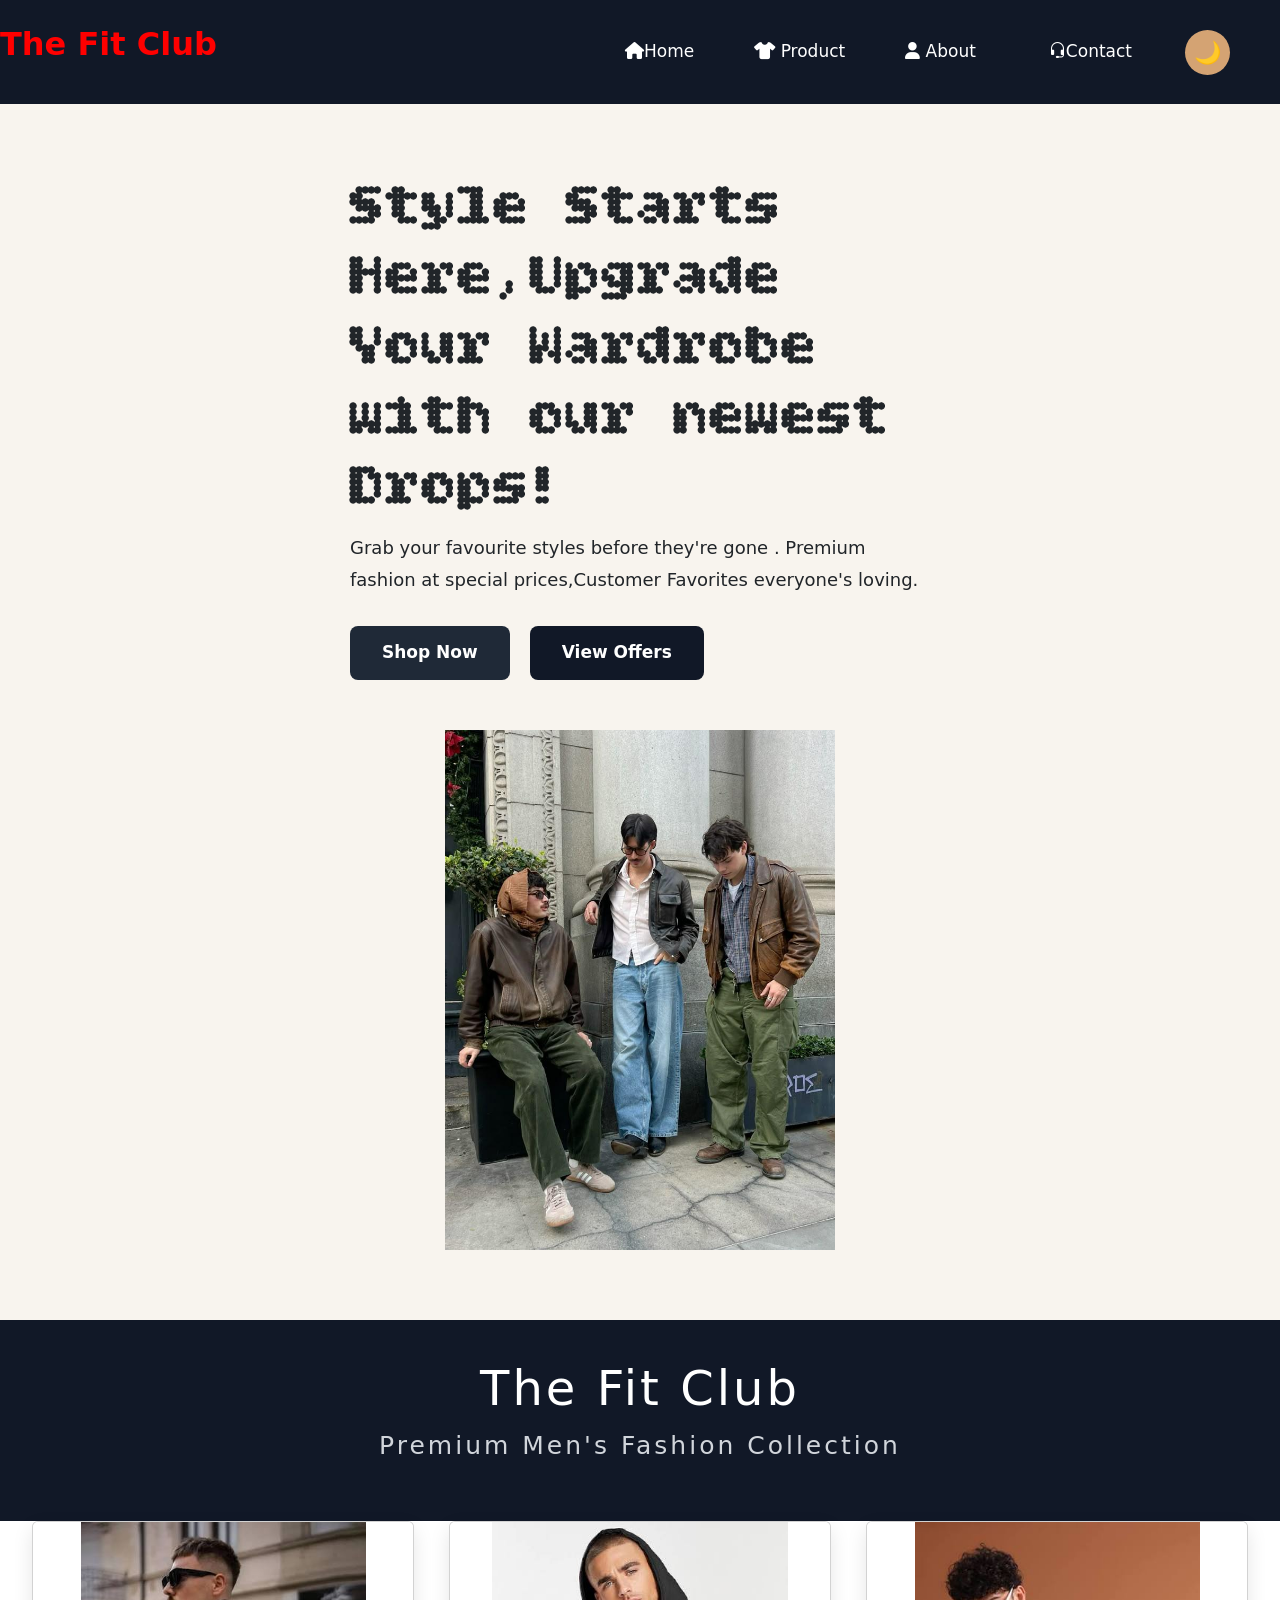
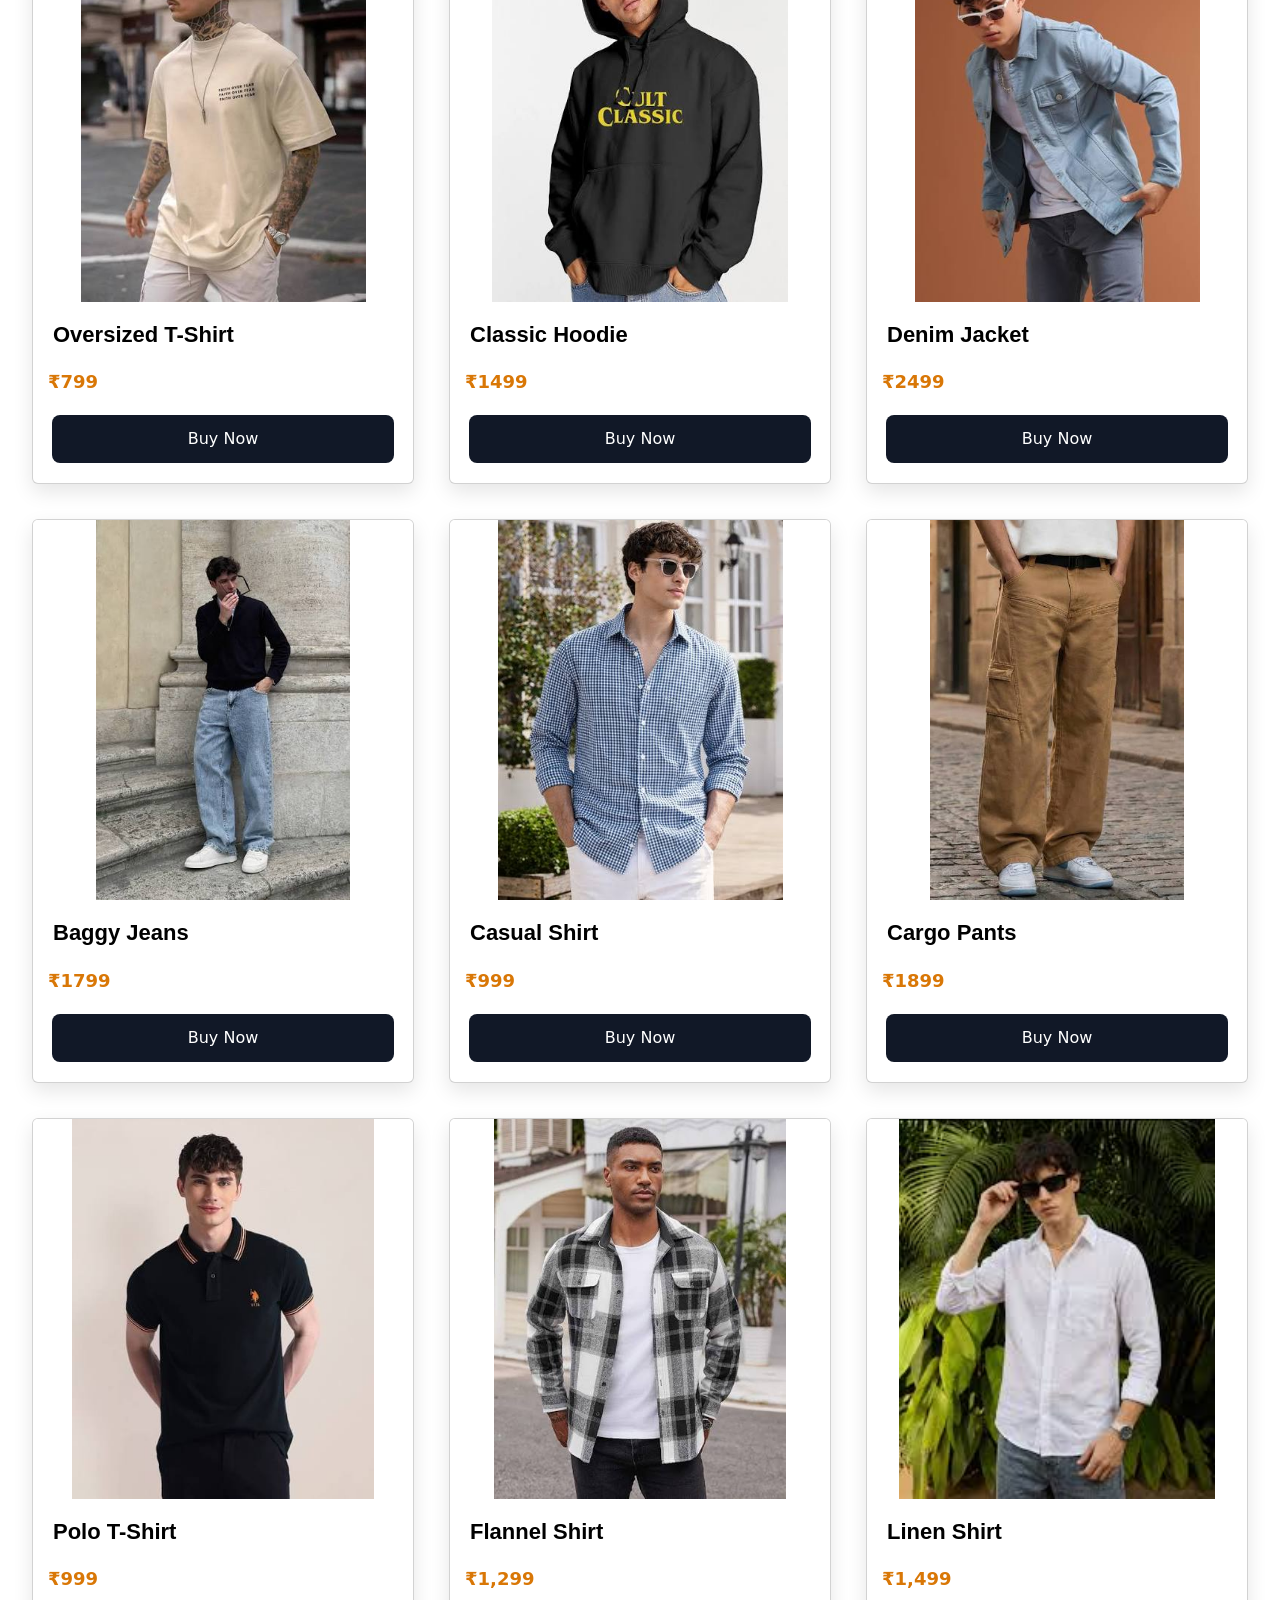
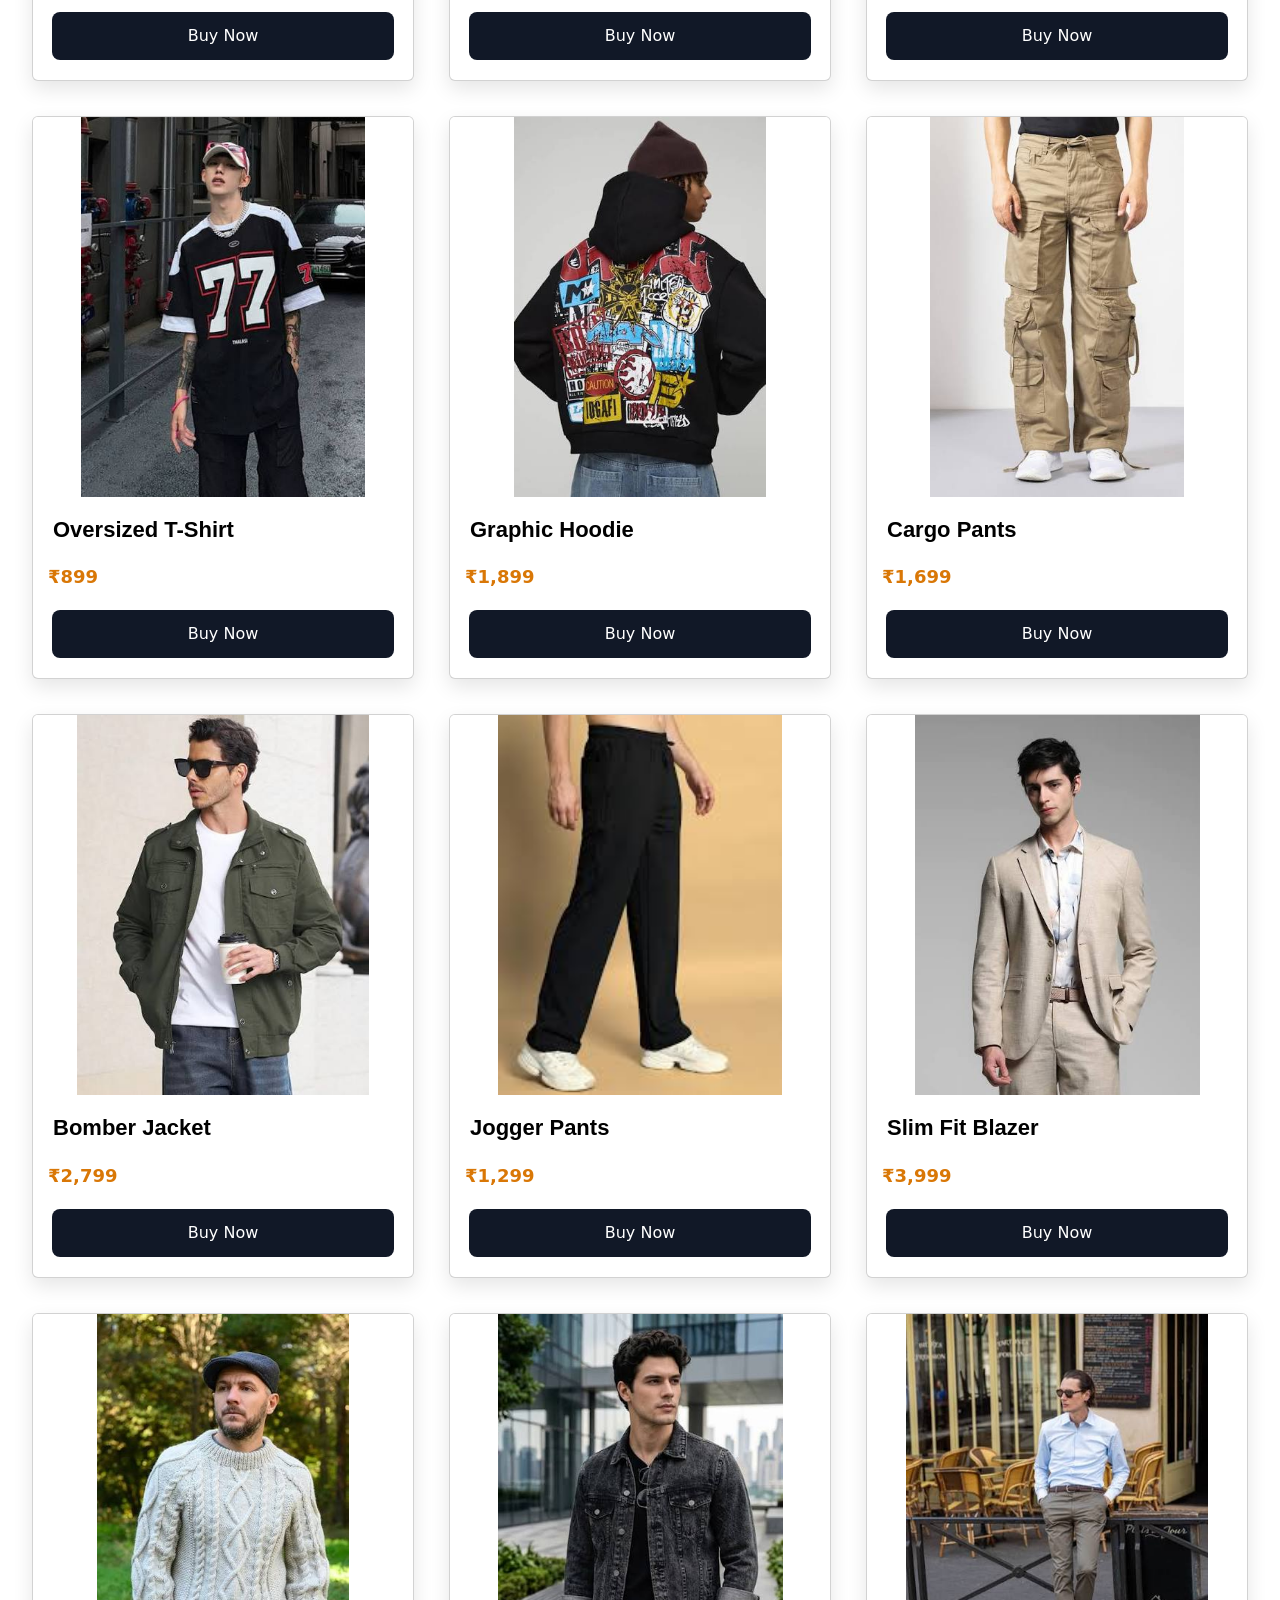
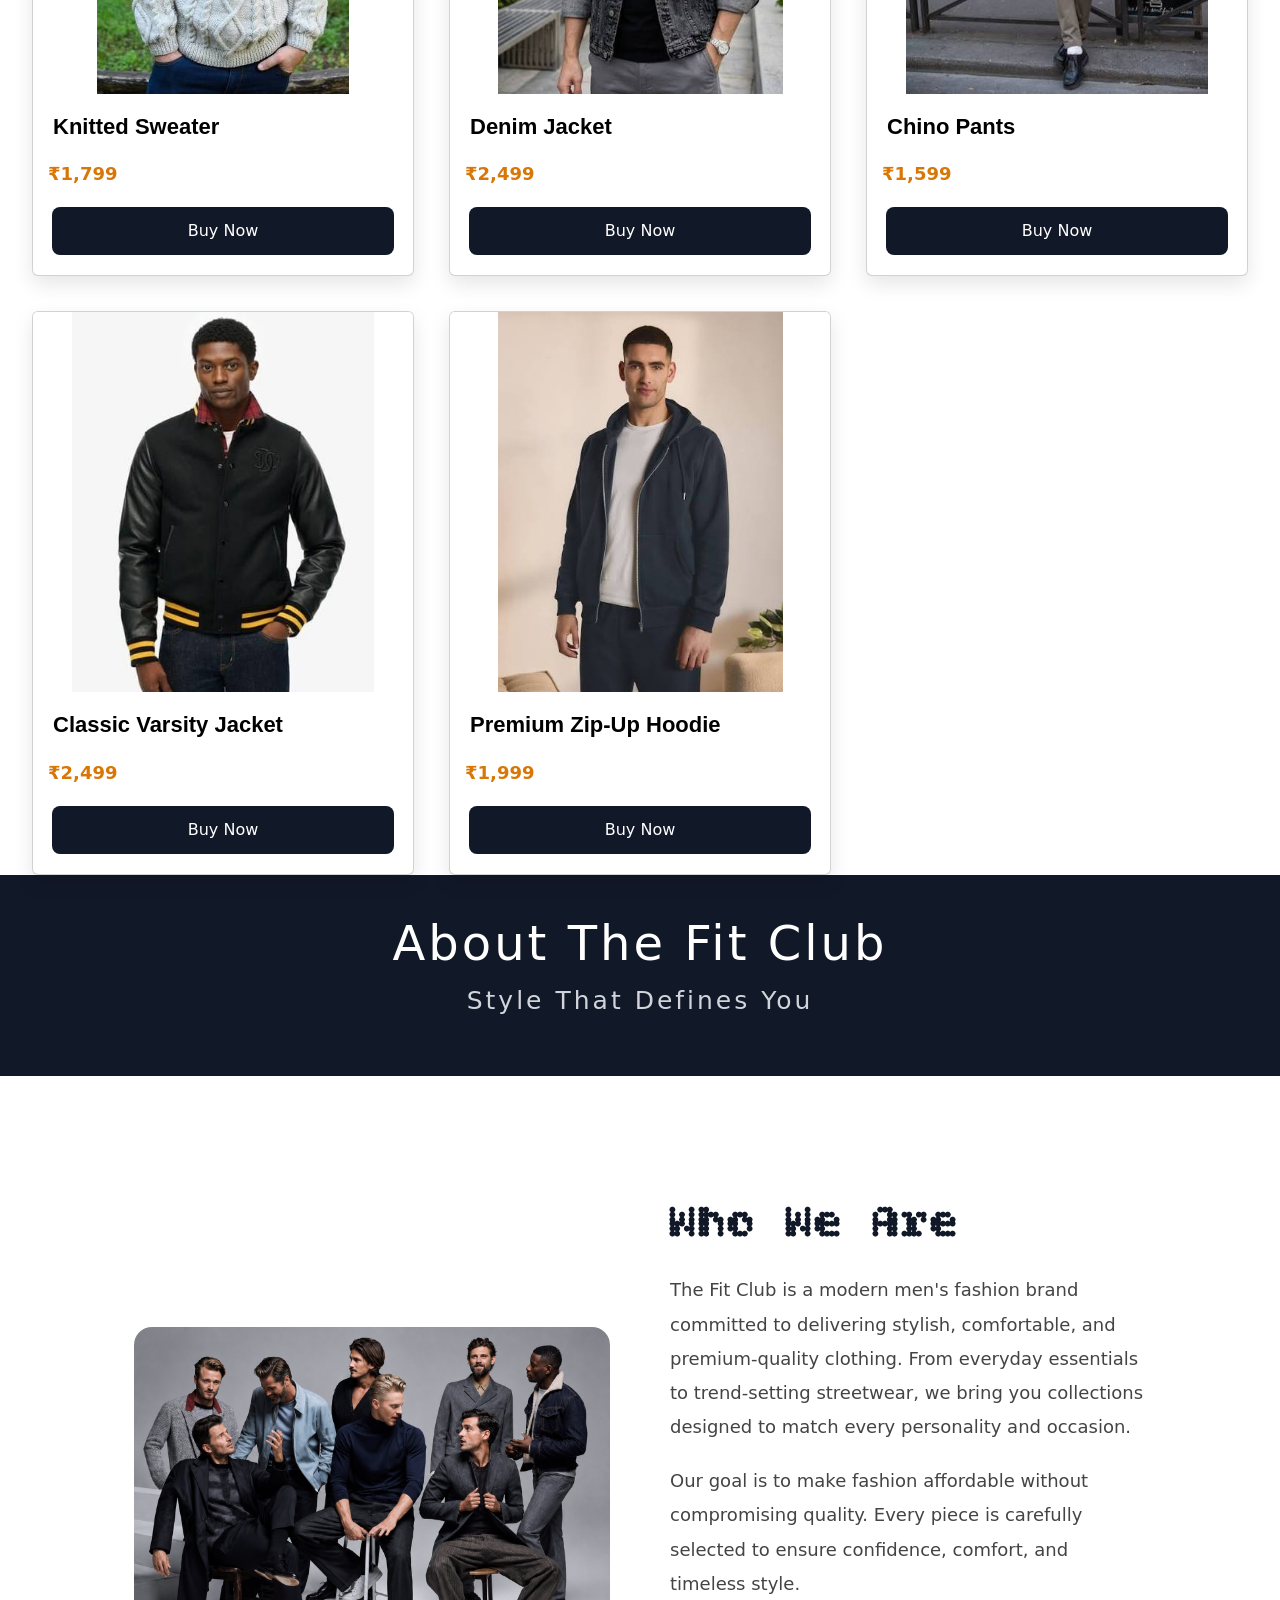
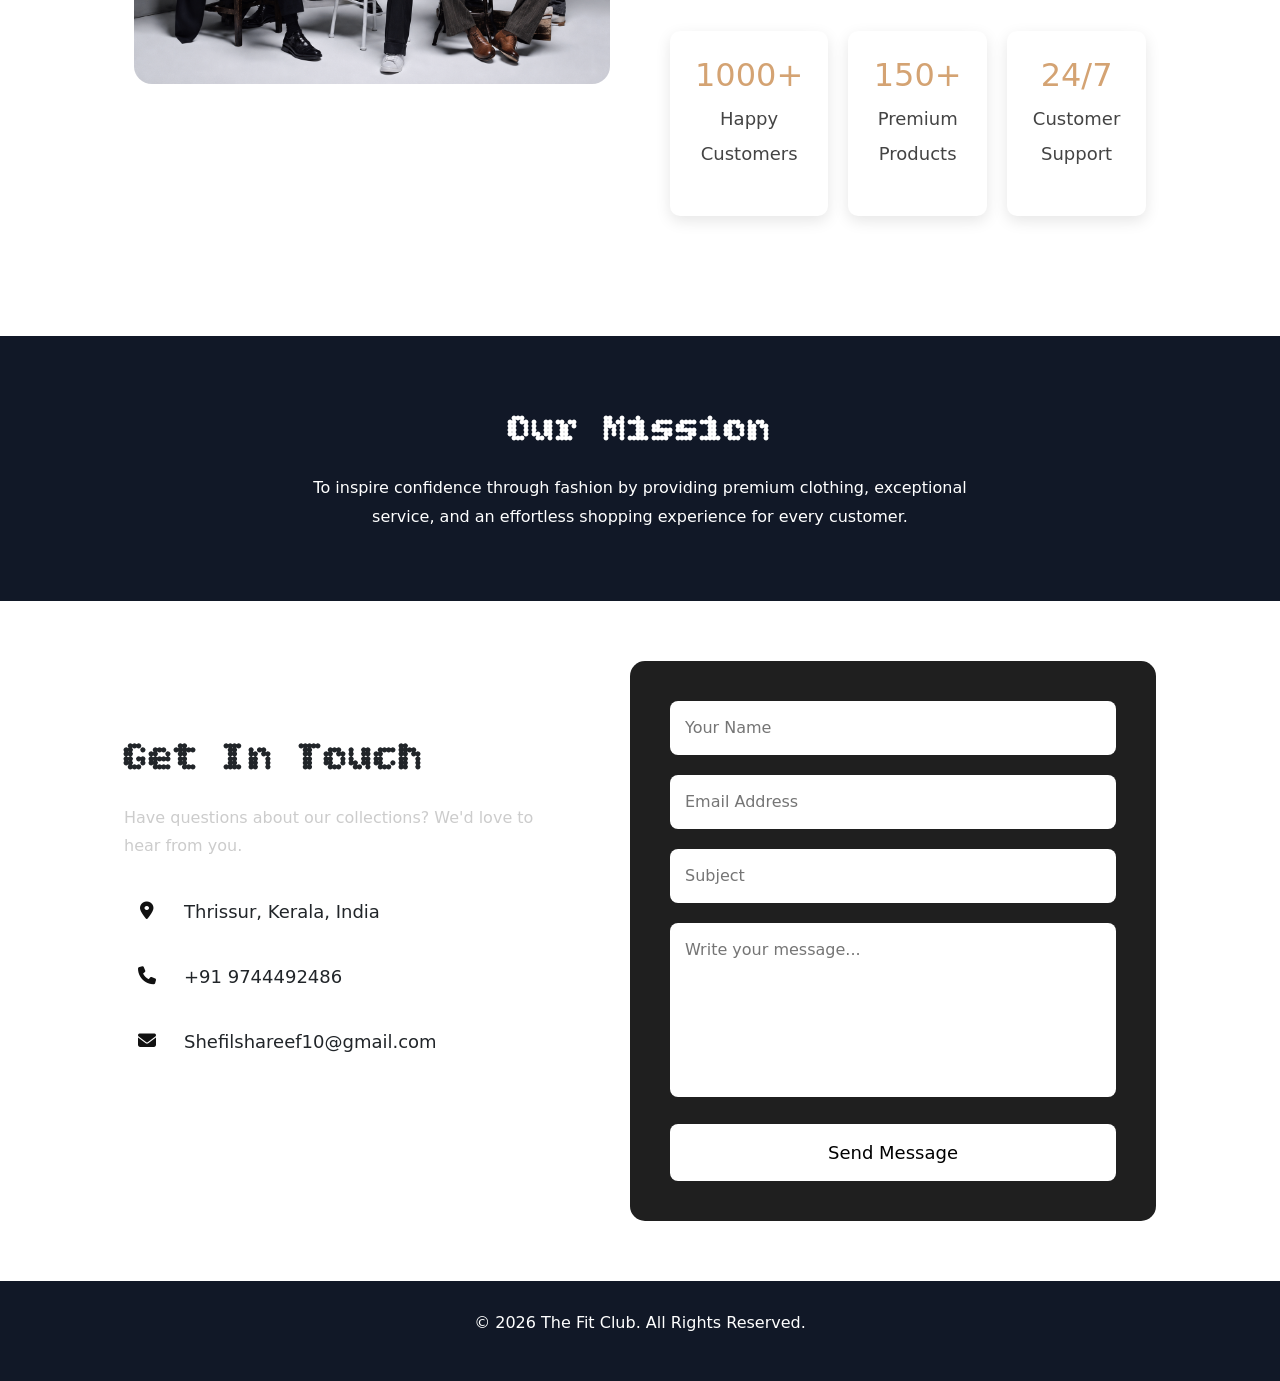
==== commit d21a600a: "Add files via upload" ====
--- a/index.html
+++ b/index.html
@@ -100,8 +100,8 @@
           <img src="./images/hero.jpeg" alt="" />
           <img src="./images/hero2.jpeg" alt="" />
           <img src="./images/hero3.jpeg" alt="" />
-          <img src="./images/hero4.jpeg" alt="" />
-          <img src="./images/hero5.jpg" alt="" />
+          <img src="./images/new hero1.jpeg" alt="" />
+          <img src="./images/new hero.jpeg" alt="" />
         </div>
       </div>
     </div>
--- a/style.css
+++ b/style.css
@@ -3,6 +3,7 @@
 }
 body {
   background-color: #f8f4ee;
+  font-family: Arial, Helvetica, sans-serif;
 }
 #headname {
   color: red;
@@ -23,10 +24,11 @@
 .nava a {
   text-decoration: none;
   color: white;
-  font-size: 18px;
+  font-size: 22px;
   margin: 0 20px;
   transition: 0.3s;
 }
+
 .nava a:hover {
   color: #d4a373;
 }
@@ -47,7 +49,7 @@
 }
 .nava {
   display: flex;
-  gap: 15px;
+  gap: 25px;
   justify-content: center;
   align-items: center;
 }
@@ -55,7 +57,7 @@
   display: flex;
   justify-content: center;
   align-items: center;
-  gap: 15px;
+  gap: 35px;
 }
 
 .hamburger {
@@ -71,189 +73,31 @@
   color: #d4a373;
   transform: rotate(90deg);
 }
-.nava a {
+/* .nava a {
   transition: 0.3s;
-}
+} */
 
 .nava a:hover {
   background: #1f2937;
   color: #d4a373;
   letter-spacing: 1px;
 }
-/* Mobile */
-@media (max-width: 768px) {
-  .nav {
-    position: relative;
-    padding: 18px 20px;
-  }
-
-  .hamburger {
-    display: block;
-  }
-
-  .navhead {
-    margin: auto;
-    padding: 0;
-  }
-
-  .nava {
-    z-index: 9999;
-
-    position: relative;
-    top: 100%;
-    left: 0;
-    width: 100%;
-    background: #111827;
-
-    display: flex;
-    flex-direction: column;
-
-    align-items: center;
-
-    gap: 25px;
-
-    padding: 0;
-
-    overflow: hidden;
-
-    max-height: 0;
-
-    transition: max-height 0.4s ease;
-  }
-
-  .nava.active {
-    max-height: 400px;
-    padding: 25px 0;
-  }
-
-  .nava a {
-    width: 100%;
-    text-align: center;
-    padding: 12px;
-    font-size: 18px;
-  }
-
-  .btn {
-    display: none;
-  }
-
-  .theme-toggle {
-    position: absolute;
-    right: 20px;
-    top: 16px;
-  }
-}
-
-/* home */
-/* MOBILE - HOME SECTION */
-@media (max-width: 768px) {
-  #home {
-    flex-direction: column;
-    justify-content: center;
-    align-items: center;
-    text-align: center;
-    gap: 30px;
-    padding: 90px 20px 50px;
-  }
-
-  .homeContent {
-    width: 100%;
-    max-width: 500px;
-  }
-
-  .homeContent h2 {
-    font-size: 2rem;
-    line-height: 1.3;
-  }
-
-  .homeContent p {
-    font-size: 16px;
-  }
-
-  .homebtn {
-    justify-content: center;
-    flex-wrap: wrap;
-  }
-
-  .slider {
-    width: 100%;
-    max-width: 320px;
-  }
-
-  .slides img {
-    width: 20%;
-    height: 420px;
-    object-fit: cover;
-  }
-}
-
-/* SMALL MOBILE */
-@media (max-width: 480px) {
-  #home {
-    display: flex;
-    flex-direction: column;
-    justify-content: center;
-    align-items: center;
-    gap: 25px;
-
-    min-height: 100vh;
-    padding: 100px 20px 40px;
-  }
-
-  .homeContent {
-    width: 100%;
-    text-align: center;
-    order: 1;
-  }
-
-  .homeContent h2 {
-    font-size: 1.8rem;
-    line-height: 1.3;
-  }
-
-  .homeContent p {
-    font-size: 15px;
-    margin: 15px 0;
-  }
-
-  .homebtn {
-    display: flex;
-    flex-direction: column;
-    width: 100%;
-    gap: 12px;
-  }
-
-  .homebtn a {
-    width: 100%;
-    text-align: center;
-  }
-
-  .slider {
-    order: 2;
-    width: 100%;
-    max-width: 280px;
-    margin: auto;
-  }
-
-  .slides img {
-    width: 20%;
-    height: 360px;
-    object-fit: cover;
-    border-radius: 10px;
-  }
-}
 
 #home {
   background-color: #f8f4ee;
   min-height: 100vh;
   display: flex;
-  justify-content: space-between;
+
   align-items: center;
-  gap: 60px;
+
   padding: 80px 6%;
 }
 .homeContent {
   width: 50%;
+}
+.homeContent p {
+  font-weight: 400;
+  font-size: 20px;
 }
 h2 {
   font-size: 50%;
@@ -353,7 +197,15 @@
 }
 
 /* product */
-
+.card h3 {
+  font-size: 22px;
+  font-weight: 700;
+}
+
+.card p {
+  font-size: 20px;
+  color: #d97706;
+}
 .products {
   width: 90%;
   margin: 50px auto;
@@ -387,7 +239,7 @@
 
 .card p {
   margin: 0 15px 20px;
-  font-size: 1.2rem;
+
   color: #d97706;
   font-weight: bold;
 }
@@ -409,18 +261,16 @@
 }
 
 /* about page */
-* {
-  margin: 0;
-  padding: 0;
-  box-sizing: border-box;
-  font-family: Arial, Helvetica, sans-serif;
-}
-
-body {
-  background: #f8f5f2;
-  color: #333;
-}
-
+.about-content h2 {
+  font-size: 2.8rem;
+  margin-bottom: 20px;
+}
+
+.about-content p {
+  font-size: 18px;
+  line-height: 1.9;
+  color: #444;
+}
 header {
   background: #111827;
   color: white;
@@ -530,112 +380,6 @@
 header p {
   margin-top: 10px;
   color: #d1d5db;
-}
-/* ============================
-   Tablet & Mobile (700px)
-============================ */
-@media (max-width: 700px) {
-  /* About */
-  #about {
-    display: flex;
-    flex-direction: column;
-    padding: 60px 20px;
-    height: auto;
-  }
-
-  #about h2 {
-    font-size: 2rem;
-    margin-bottom: 20px;
-  }
-
-  #about p {
-    font-size: 15px;
-    line-height: 1.8;
-  }
-
-  /* Mission */
-  #mission {
-    padding: 60px 20px;
-    height: auto;
-  }
-
-  #mission h2 {
-    font-size: 2rem;
-    margin-bottom: 20px;
-  }
-
-  #mission p {
-    font-size: 15px;
-    line-height: 1.8;
-  }
-
-  /* Stats Section */
-  .stats {
-    display: flex;
-    flex-direction: column;
-    gap: 20px;
-    align-items: center;
-    margin-top: 30px;
-  }
-
-  .stat-card {
-    width: 100%;
-    max-width: 350px;
-    padding: 25px;
-  }
-
-  .stat-card h3 {
-    font-size: 2rem;
-  }
-
-  .stat-card p {
-    font-size: 15px;
-  }
-
-  /* Contact */
-  #contact {
-    padding: 60px 20px;
-    height: auto;
-  }
-
-  .contact-container {
-    flex-direction: column;
-    gap: 20px;
-  }
-
-  .contact-card {
-    width: 100%;
-  }
-}
-/* @media (max-width: 768px) {
-  .about {
-    flex-direction: column;
-    text-align: center;
-  }
-
-  .about-boxes {
-    flex-direction: column;
-  }
-
-  header h1 {
-    font-size: 2.3rem;
-  }
-
-  .about-content h2 {
-    font-size: 2rem;
-  }
-} */
-/* contact page */
-* {
-  margin: 0;
-  padding: 0;
-  box-sizing: border-box;
-  font-family: "Poppins", sans-serif;
-}
-
-body {
-  background: #111;
-  color: white;
 }
 
 header {
@@ -754,32 +498,6 @@
   color: white;
 }
 
-@media (max-width: 900px) {
-  .contact-container {
-    flex-direction: column;
-    position: relative;
-  }
-
-  .contact-info {
-    text-align: center;
-  }
-
-  .info {
-    justify-content: center;
-  }
-}
-
-/* offer page */
-/* 
-* {
-  margin: 0;
-  padding: 0;
-  box-sizing: border-box;
-  font-family: Arial, Helvetica, sans-serif;
-}
-
-
-
 /* Navbar */
 body {
   background: #f8f5f2;
@@ -906,27 +624,6 @@
   padding: 20px;
 }
 
-/* Responsive */
-
-@media (max-width: 768px) {
-  nav {
-    flex-direction: column;
-    gap: 15px;
-  }
-
-  .links {
-    flex-wrap: wrap;
-    justify-content: center;
-  }
-
-  .offer-heading h1 {
-    font-size: 36px;
-  }
-
-  .card img {
-    height: 280px;
-  }
-}
 .back-home {
   margin: 30px 60px;
 }
@@ -1042,3 +739,549 @@
 .theme-toggle:hover {
   transform: rotate(180deg);
 }
+
+/* =====================================================
+   RESPONSIVE CSS - PART 1
+   Mobile (320px - 767px)
+======================================================*/
+
+@media screen and (max-width: 767px) {
+  * {
+    box-sizing: border-box;
+  }
+
+  html,
+  body {
+    overflow-x: hidden;
+    width: 100%;
+  }
+
+  /* NAVBAR */
+
+  .nav {
+    padding: 15px 20px;
+    position: relative;
+  }
+
+  .hamburger {
+    display: block;
+    font-size: 32px;
+  }
+
+  .navhead {
+    flex: 1;
+    justify-content: center;
+  }
+
+  #headname {
+    font-size: 24px;
+  }
+
+  .right-side {
+    margin-left: auto;
+  }
+
+  .nava {
+    position: absolute;
+    top: 100%;
+    left: 0;
+    width: 100%;
+    background: #111827;
+    display: none;
+    flex-direction: column;
+    padding: 20px;
+    gap: 20px;
+    z-index: 999;
+  }
+
+  .nava.active {
+    display: flex;
+  }
+
+  .nava a {
+    width: 100%;
+    text-align: center;
+    margin: 0;
+    padding: 12px;
+    border-radius: 8px;
+  }
+
+  .btn {
+    width: 100%;
+  }
+
+  .btn a {
+    display: block;
+    text-align: center;
+  }
+
+  /* HOME */
+
+  #home {
+    flex-direction: column;
+    padding: 40px 20px;
+    gap: 40px;
+    min-height: auto;
+    text-align: center;
+  }
+
+  .homeContent {
+    width: 100%;
+  }
+
+  .homeContent h2 {
+    font-size: 2rem;
+    line-height: 1.2;
+  }
+
+  .homeContent p {
+    font-size: 16px;
+    line-height: 1.7;
+  }
+
+  .homebtn {
+    justify-content: center;
+    flex-wrap: wrap;
+  }
+
+  #shop,
+  #offer {
+    width: 180px;
+    text-align: center;
+  }
+
+  /* SLIDER */
+
+  .slider {
+    width: 100%;
+  }
+
+  .slides img {
+    width: 20%;
+    height: 320px;
+    object-fit: contain;
+    border-radius: 20px;
+  }
+
+  /* PRODUCT */
+
+  .products {
+    width: 95%;
+    grid-template-columns: 1fr;
+    gap: 30px;
+  }
+
+  .card img {
+    height: 320px;
+    object-fit: contain;
+    background-color: white;
+  }
+
+  header h1 {
+    font-size: 2rem;
+  }
+
+  header p {
+    font-size: 16px;
+  }
+
+  /* ABOUT */
+
+  .about {
+    flex-direction: column;
+    height: auto;
+    text-align: center;
+    gap: 35px;
+    margin: 50px auto;
+  }
+
+  .about-image,
+  .about-content {
+    width: 100%;
+  }
+
+  .about-content h2 {
+    font-size: 2rem;
+  }
+
+  .about-boxes {
+    flex-direction: column;
+    gap: 20px;
+  }
+
+  /* CONTACT */
+
+  .contact-container {
+    flex-direction: column;
+    padding: 30px 20px;
+  }
+
+  .contact-info,
+  .contact-form {
+    width: 100%;
+  }
+
+  .contact-info h2 {
+    font-size: 2rem;
+  }
+
+  .contact-form {
+    padding: 25px;
+  }
+
+  .info {
+    font-size: 16px;
+  }
+
+  /* OFFER PAGE */
+
+  .offers {
+    grid-template-columns: 1fr;
+    gap: 25px;
+  }
+
+  .offer-heading h1 {
+    font-size: 2.2rem;
+  }
+
+  .offer-heading p {
+    font-size: 16px;
+  }
+
+  .back-home {
+    text-align: center;
+    margin: 30px 0;
+  }
+}
+/* =====================================================
+   RESPONSIVE CSS - PART 2
+   Tablet (768px - 1023px)
+======================================================*/
+
+@media screen and (min-width: 768px) and (max-width: 1023px) {
+  html,
+  body {
+    overflow-x: hidden;
+  }
+
+  /* NAVBAR */
+
+  .nav {
+    padding: 18px 30px;
+  }
+
+  #headname {
+    font-size: 28px;
+  }
+
+  .nava {
+    gap: 10px;
+  }
+
+  .nava a {
+    margin: 0 8px;
+    font-size: 16px;
+  }
+
+  /* HOME */
+
+  #home {
+    flex-direction: column;
+    padding: 60px 40px;
+    gap: 50px;
+    text-align: center;
+  }
+
+  .homeContent {
+    width: 100%;
+  }
+
+  .homeContent h2 {
+    font-size: 2.8rem;
+    line-height: 1.2;
+  }
+
+  .homeContent p {
+    font-size: 18px;
+    line-height: 1.8;
+  }
+
+  .homebtn {
+    justify-content: center;
+  }
+
+  .slider {
+    width: 100%;
+  }
+
+  .slides img {
+    height: 450px;
+    object-fit: contain;
+  }
+
+  /* PRODUCTS */
+
+  .products {
+    width: 95%;
+    grid-template-columns: repeat(2, 1fr);
+    gap: 35px;
+  }
+
+  .card img {
+    height: 360px;
+  }
+
+  /* ABOUT */
+
+  .about {
+    flex-direction: column;
+    height: auto;
+    text-align: center;
+    gap: 40px;
+  }
+
+  .about-image,
+  .about-content {
+    width: 100%;
+  }
+
+  .about-content h2 {
+    font-size: 2.5rem;
+  }
+
+  .about-boxes {
+    justify-content: center;
+    flex-wrap: wrap;
+  }
+
+  .box {
+    min-width: 220px;
+  }
+
+  /* CONTACT */
+
+  .contact-container {
+    flex-direction: column;
+    gap: 40px;
+    padding: 50px 30px;
+  }
+
+  .contact-info,
+  .contact-form {
+    width: 100%;
+  }
+
+  .contact-form {
+    padding: 35px;
+  }
+
+  /* OFFER */
+
+  .offers {
+    grid-template-columns: repeat(2, 1fr);
+    gap: 30px;
+  }
+
+  .offer-heading h1 {
+    font-size: 3rem;
+  }
+
+  .offer-heading p {
+    font-size: 18px;
+  }
+
+  footer {
+    text-align: center;
+  }
+}
+/* =====================================================
+   RESPONSIVE CSS - PART 3
+   Laptop/Desktop (1024px - 1439px)
+======================================================*/
+
+@media screen and (min-width: 1024px) and (max-width: 1439px) {
+  html,
+  body {
+    overflow-x: hidden;
+    width: 100%;
+  }
+
+  /* NAVBAR */
+
+  .nav {
+    padding: 20px 50px;
+  }
+
+  #headname {
+    font-size: 2rem;
+  }
+
+  .nava {
+    gap: 20px;
+  }
+
+  .nava a {
+    font-size: 17px;
+  }
+
+  /* HOME */
+
+  #home {
+    display: flex;
+    flex-direction: column;
+    align-items: center;
+    justify-content: space-between;
+    padding: 70px 60px;
+    gap: 50px;
+  }
+
+  .homeContent {
+    flex: 1;
+  }
+
+  .homeContent h2 {
+    font-size: 3.8rem;
+    line-height: 1.15;
+  }
+
+  .homeContent p {
+    font-size: 18px;
+    line-height: 1.8;
+    max-width: 600px;
+  }
+
+  .homebtn {
+    margin-top: 30px;
+    display: flex;
+    gap: 20px;
+  }
+
+  #shop,
+  #offer {
+    padding: 14px 32px;
+    font-size: 17px;
+  }
+
+  /* HERO SLIDER */
+
+  .slider {
+    flex: 1;
+    width: 100%;
+  }
+
+  .slides img {
+    width: 20%;
+    height: 520px;
+    object-fit: contain; /* use cover if you prefer full-width cropped images */
+  }
+
+  /* PRODUCTS */
+
+  .products {
+    width: 95%;
+    margin: auto;
+    display: grid;
+    grid-template-columns: repeat(3, 1fr);
+    gap: 35px;
+  }
+
+  .card {
+    border-radius: 16px;
+    overflow: hidden;
+  }
+
+  .card img {
+    width: 100%;
+    height: 380px;
+    object-fit: contain;
+    background: #fff;
+  }
+
+  .card h3 {
+    font-size: 22px;
+  }
+
+  .card p {
+    font-size: 18px;
+  }
+
+  /* ABOUT */
+
+  .about {
+    display: flex;
+    align-items: center;
+    justify-content: space-between;
+    gap: 60px;
+    padding: 70px;
+    min-height: auto;
+  }
+
+  .about-image,
+  .about-content {
+    flex: 1;
+  }
+
+  .about-image img {
+    width: 100%;
+    height: auto;
+    border-radius: 18px;
+  }
+
+  .about-content h2 {
+    font-size: 3rem;
+    margin-bottom: 20px;
+  }
+
+  .about-content p {
+    font-size: 18px;
+    line-height: 1.9;
+  }
+
+  /* CONTACT */
+
+  .contact-container {
+    display: flex;
+    justify-content: space-between;
+    gap: 60px;
+    padding: 60px;
+  }
+
+  .contact-info,
+  .contact-form {
+    flex: 1;
+  }
+
+  .contact-form {
+    padding: 40px;
+  }
+
+  .contact-form input,
+  .contact-form textarea {
+    width: 100%;
+    font-size: 16px;
+  }
+
+  /* OFFER PAGE */
+
+  .offers {
+    display: grid;
+    grid-template-columns: repeat(3, 1fr);
+    gap: 35px;
+  }
+
+  .offer-card img {
+    width: 100%;
+    height: 360px;
+    object-fit: contain;
+    background: #fff;
+  }
+
+  .offer-heading h1 {
+    font-size: 3.5rem;
+  }
+
+  footer {
+    padding: 30px;
+    text-align: center;
+  }
+}
